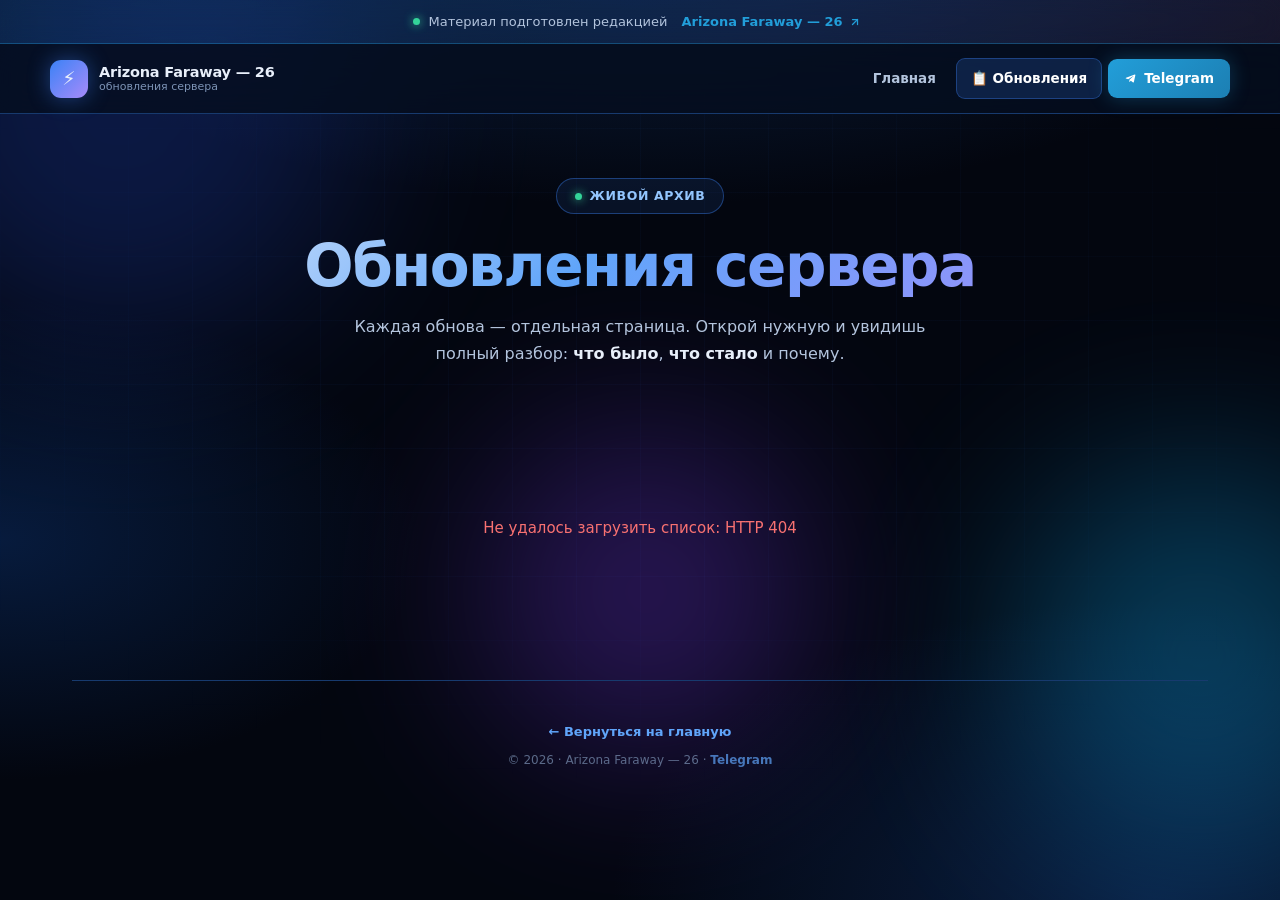
==== site/updates.html @ cd09cb26 "Add files via upload" ====
<!DOCTYPE html>
<html lang="ru">
<head>
<meta charset="UTF-8">
<meta name="viewport" content="width=device-width, initial-scale=1.0">
<title>Обновления · Arizona Faraway — 26</title>
<style>
  :root{
    --bg-0:#03060f;--card:#0b1e3d;--card-2:#0f2a54;--border:#173a6e;--border-2:#1f4a8a;
    --accent:#3b82f6;--accent-2:#60a5fa;--accent-3:#93c5fd;--glow:rgba(59,130,246,.45);
    --text:#e8effa;--text-2:#b3c4dd;--dim:#7d93b5;--green:#34d399;--violet:#a78bfa;--tg:#229ED9;
  }
  *{box-sizing:border-box;margin:0;padding:0}
  html{scroll-behavior:smooth;scroll-padding-top:90px}
  body{
    font-family:'Inter','Segoe UI',system-ui,sans-serif;
    background:var(--bg-0);color:var(--text);
    line-height:1.65;min-height:100vh;overflow-x:hidden;
    -webkit-font-smoothing:antialiased;
  }
  .bg-layer{
    position:fixed;inset:0;z-index:-1;overflow:hidden;
    background:
      radial-gradient(1400px 700px at 50% -20%, #0e2a56 0%, transparent 55%),
      radial-gradient(900px 500px at 90% 100%, #0a1f42 0%, transparent 60%),
      radial-gradient(700px 400px at 0% 60%, #071b3d 0%, transparent 60%),
      var(--bg-0);
  }
  .bg-layer::before{
    content:'';position:absolute;inset:0;
    background-image:
      linear-gradient(rgba(59,130,246,.035) 1px, transparent 1px),
      linear-gradient(90deg, rgba(59,130,246,.035) 1px, transparent 1px);
    background-size:64px 64px;
    mask-image:radial-gradient(ellipse 80% 60% at 50% 40%, #000 40%, transparent 80%);
    -webkit-mask-image:radial-gradient(ellipse 80% 60% at 50% 40%, #000 40%, transparent 80%);
  }
  .orb{position:absolute;border-radius:50%;filter:blur(90px);opacity:.32;animation:float 26s ease-in-out infinite}
  .orb.o1{width:480px;height:480px;background:#1e40af;top:-140px;left:-120px}
  .orb.o2{width:380px;height:380px;background:#0ea5e9;bottom:6%;right:-110px;animation-delay:-9s}
  .orb.o3{width:320px;height:320px;background:#7c3aed;top:48%;left:38%;animation-delay:-16s}
  @keyframes float{0%,100%{transform:translate(0,0) scale(1)}33%{transform:translate(50px,-40px) scale(1.1)}66%{transform:translate(-40px,40px) scale(.92)}}
  .wrap{max-width:1180px;margin:0 auto;padding:0 22px 100px;position:relative;z-index:2}

  .announce{
    background:linear-gradient(90deg,rgba(34,158,217,.12),rgba(59,130,246,.12),rgba(167,139,250,.12));
    border-bottom:1px solid rgba(34,158,217,.35);
    padding:9px 20px;font-size:13px;text-align:center;
    position:relative;z-index:60;
    backdrop-filter:blur(10px);-webkit-backdrop-filter:blur(10px);
  }
  .announce-inner{max-width:1180px;margin:0 auto;display:flex;align-items:center;justify-content:center;gap:8px;flex-wrap:wrap}
  .announce a{color:var(--tg);text-decoration:none;font-weight:700;display:inline-flex;align-items:center;gap:6px;padding:2px 6px;border-radius:6px;transition:.2s}
  .announce a:hover{background:rgba(34,158,217,.15);color:#4cb8ef}
  .announce .label{color:var(--text-2)}
  .announce .dot-live{width:7px;height:7px;background:var(--green);border-radius:50%;box-shadow:0 0 10px var(--green);animation:pulse-dot 1.8s ease-in-out infinite}
  @keyframes pulse-dot{0%,100%{opacity:1;transform:scale(1)}50%{opacity:.5;transform:scale(.85)}}

  .nav{
    position:sticky;top:0;z-index:50;
    backdrop-filter:blur(18px);-webkit-backdrop-filter:blur(18px);
    background:rgba(5,14,31,.82);
    border-bottom:1px solid var(--border);
    margin:0 -22px;padding:14px 22px;
  }
  .nav-inner{max-width:1180px;margin:0 auto;display:flex;align-items:center;gap:22px}
  .brand{display:flex;align-items:center;gap:11px;font-weight:700;font-size:15px;text-decoration:none;color:var(--text)}
  .brand .logo{width:38px;height:38px;background:linear-gradient(135deg,var(--accent),var(--violet));border-radius:11px;display:grid;place-items:center;font-size:19px;box-shadow:0 0 22px var(--glow);transition:.3s}
  .brand:hover .logo{transform:rotate(-8deg) scale(1.06)}
  .brand-text{display:flex;flex-direction:column;line-height:1.15}
  .brand-text .t{font-size:14.5px;font-weight:800;letter-spacing:-.2px}
  .brand-text .s{font-size:11px;color:var(--dim);font-weight:500}
  .nav-links{display:flex;gap:6px;margin-left:auto;align-items:center;flex-wrap:wrap}
  .nav-links a{color:var(--text-2);text-decoration:none;font-size:13.5px;font-weight:600;padding:8px 14px;border-radius:9px;transition:.2s;display:inline-flex;align-items:center;gap:6px}
  .nav-links a:hover{color:#fff;background:rgba(59,130,246,.12)}
  .nav-links a.active{color:#fff;background:rgba(59,130,246,.18);border:1px solid rgba(59,130,246,.35)}
  .nav-cta{background:linear-gradient(135deg,var(--tg),#1c7fb3);color:#fff !important;padding:8px 16px !important;border-radius:9px !important;font-weight:700 !important;display:inline-flex !important;align-items:center;gap:7px !important;box-shadow:0 0 20px rgba(34,158,217,.3);transition:.3s !important}
  .nav-cta:hover{background:linear-gradient(135deg,#4cb8ef,#229ED9) !important;transform:translateY(-1px);box-shadow:0 0 30px rgba(34,158,217,.5)}
  .burger{display:none;background:rgba(11,30,61,.85);border:1px solid var(--border);color:var(--text);width:40px;height:40px;border-radius:10px;cursor:pointer;font-size:18px;transition:.2s}
  .burger:hover{border-color:var(--accent)}

  .hero{padding:64px 0 34px;text-align:center}
  .hero .badge{display:inline-flex;align-items:center;gap:8px;background:rgba(59,130,246,.1);border:1px solid rgba(59,130,246,.4);color:var(--accent-3);font-size:12.5px;font-weight:600;letter-spacing:.6px;text-transform:uppercase;padding:7px 18px;border-radius:999px;margin-bottom:22px;animation:pulse-border 3s ease-in-out infinite}
  @keyframes pulse-border{0%,100%{box-shadow:0 0 24px rgba(59,130,246,.15)}50%{box-shadow:0 0 36px rgba(59,130,246,.35)}}
  .hero .badge .dot{width:7px;height:7px;background:var(--green);border-radius:50%;box-shadow:0 0 10px var(--green);animation:pulse-dot 1.8s ease-in-out infinite}
  h1.hero-title{font-size:clamp(34px,6vw,58px);font-weight:900;letter-spacing:-1.5px;line-height:1.05;background:linear-gradient(135deg,#e8effa 0%,#60a5fa 45%,#a78bfa 100%);-webkit-background-clip:text;-webkit-text-fill-color:transparent;background-clip:text;margin-bottom:16px}
  .hero-desc{color:var(--text-2);font-size:16px;max-width:620px;margin:0 auto 34px;line-height:1.7}
  .hero-desc b{color:var(--text);font-weight:600}

  .updates-list{display:grid;gap:18px;margin-top:20px}

  .update-card{
    position:relative;
    background:linear-gradient(160deg,var(--card) 0%,rgba(8,22,50,.7) 100%);
    border:1px solid var(--border);
    border-radius:20px;
    padding:28px 30px;
    text-decoration:none;color:inherit;
    overflow:hidden;
    transition:.4s cubic-bezier(.4,0,.2,1);
    display:grid;
    grid-template-columns:auto 1fr auto;
    align-items:center;
    gap:24px;
  }
  .update-card::before{
    content:'';position:absolute;inset:0;
    background:radial-gradient(circle at var(--mx,50%) var(--my,50%), rgba(59,130,246,.16), transparent 55%);
    opacity:0;transition:.4s;pointer-events:none;
  }
  .update-card:hover{
    transform:translateY(-4px);
    border-color:var(--border-2);
    box-shadow:0 20px 60px rgba(0,0,0,.55), 0 0 0 1px rgba(59,130,246,.2);
  }
  .update-card:hover::before{opacity:1}

  .uc-date{
    width:80px;height:80px;
    flex-shrink:0;
    background:linear-gradient(135deg,rgba(59,130,246,.18),rgba(167,139,250,.1));
    border:1px solid var(--border-2);
    border-radius:18px;
    display:flex;flex-direction:column;
    align-items:center;justify-content:center;
    text-align:center;line-height:1;
    position:relative;z-index:1;
    transition:.3s;
  }
  .update-card:hover .uc-date{
    background:linear-gradient(135deg,rgba(59,130,246,.3),rgba(167,139,250,.2));
    border-color:var(--accent);
    box-shadow:0 0 24px rgba(59,130,246,.3);
  }
  .uc-date .d{font-size:26px;font-weight:800;color:var(--text)}
  .uc-date .m{font-size:11px;font-weight:700;text-transform:uppercase;letter-spacing:1px;color:var(--accent-2);margin-top:3px}
  .uc-date .y{font-size:10px;color:var(--dim);margin-top:2px}

  .uc-body{position:relative;z-index:1;min-width:0}
  .uc-body h3{font-size:19px;font-weight:800;letter-spacing:-.3px;margin-bottom:6px}
  .uc-body p{color:var(--text-2);font-size:13.5px;line-height:1.55;margin-bottom:12px}
  .uc-stats{display:flex;flex-wrap:wrap;gap:8px}
  .uc-stat{
    font-size:11.5px;color:var(--text-2);
    background:rgba(3,6,15,.5);
    border:1px solid rgba(23,58,110,.6);
    padding:3px 10px;border-radius:999px;
    font-weight:600;
    display:inline-flex;align-items:center;gap:5px;
  }
  .uc-stat b{color:var(--accent-2);font-weight:700}
  .uc-stat.add b{color:var(--green)}
  .uc-stat.del b{color:#f87171}

  .uc-arrow{
    flex-shrink:0;position:relative;z-index:1;
    width:48px;height:48px;
    background:rgba(59,130,246,.1);
    border:1px solid rgba(59,130,246,.3);
    border-radius:14px;
    display:grid;place-items:center;
    font-size:20px;color:var(--accent-2);
    transition:.3s;
  }
  .update-card:hover .uc-arrow{
    background:linear-gradient(135deg,var(--accent),var(--violet));
    color:#fff;
    border-color:transparent;
    transform:translate(4px,-4px) rotate(-4deg);
    box-shadow:0 0 24px var(--glow);
  }

  .loading,.error{
    text-align:center;padding:60px 20px;
    color:var(--dim);font-size:15px;
  }
  .error{color:#f87171}

  footer{margin-top:80px;padding-top:40px;border-top:1px solid var(--border);text-align:center;color:var(--dim);font-size:13px}
  footer a{color:var(--accent-2);text-decoration:none;font-weight:600}
  footer a:hover{text-decoration:underline}

  #toTop{
    position:fixed;bottom:26px;right:26px;width:48px;height:48px;border-radius:14px;
    background:linear-gradient(135deg,var(--accent),var(--violet));
    color:#fff;border:none;font-size:19px;cursor:pointer;
    opacity:0;pointer-events:none;transition:.3s cubic-bezier(.4,0,.2,1);
    box-shadow:0 8px 30px var(--glow);z-index:40;
  }
  #toTop.show{opacity:1;pointer-events:auto}
  #toTop:hover{transform:translateY(-4px) scale(1.05);box-shadow:0 12px 40px var(--glow)}

  @media (max-width:720px){
    .nav-links{display:none;position:absolute;top:calc(100% + 8px);right:22px;left:22px;flex-direction:column;background:rgba(5,14,31,.98);border:1px solid var(--border-2);border-radius:14px;padding:10px;box-shadow:0 20px 60px rgba(0,0,0,.6);backdrop-filter:blur(20px);-webkit-backdrop-filter:blur(20px)}
    .nav-links.open{display:flex}
    .nav-links a{width:100%;justify-content:flex-start}
    .burger{display:grid;place-items:center;margin-left:auto}
    .hero{padding:44px 0 20px}
    .update-card{grid-template-columns:1fr;gap:18px;padding:22px 22px}
    .uc-date{width:70px;height:70px;margin:0 auto}
    .uc-body{text-align:center}
    .uc-stats{justify-content:center}
    .uc-arrow{margin:0 auto}
    .nav{padding:12px 22px}
  }
</style>
</head>
<body>

<div class="bg-layer">
  <div class="orb o1"></div>
  <div class="orb o2"></div>
  <div class="orb o3"></div>
</div>

<div class="announce">
  <div class="announce-inner">
    <span class="dot-live"></span>
    <span class="label">Материал подготовлен редакцией</span>
    <a href="https://t.me/arizona_faraway26" target="_blank" rel="noopener">
      Arizona Faraway — 26
      <svg width="12" height="12" viewBox="0 0 24 24" fill="none" stroke="currentColor" stroke-width="2.5" stroke-linecap="round" stroke-linejoin="round"><path d="M7 17L17 7"/><path d="M7 7h10v10"/></svg>
    </a>
  </div>
</div>

<nav class="nav">
  <div class="nav-inner">
    <a class="brand" href="index.html">
      <span class="logo">⚡</span>
      <span class="brand-text">
        <span class="t">Arizona Faraway — 26</span>
        <span class="s">обновления сервера</span>
      </span>
    </a>
    <button class="burger" id="burger" aria-label="Меню">☰</button>
    <div class="nav-links" id="navLinks">
      <a href="index.html">Главная</a>
      <a href="updates.html" class="active">📋 Обновления</a>
      <a class="nav-cta" href="https://t.me/arizona_faraway26" target="_blank" rel="noopener">
        <svg width="13" height="13" viewBox="0 0 24 24" fill="currentColor"><path d="M9.78 18.65l.28-4.23 7.68-6.92c.34-.31-.07-.46-.52-.19L7.74 13.3 3.64 12c-.88-.25-.89-.86.2-1.3l15.97-6.16c.73-.33 1.43.18 1.15 1.3l-2.72 12.81c-.19.91-.74 1.13-1.5.71L12.6 16.3l-1.99 1.93c-.23.23-.42.42-.83.42z"/></svg>
        Telegram
      </a>
    </div>
  </div>
</nav>

<div class="wrap">

  <header class="hero">
    <div class="badge"><span class="dot"></span>Живой архив</div>
    <h1 class="hero-title">Обновления сервера</h1>
    <p class="hero-desc">Каждая обнова — отдельная страница. Открой нужную и увидишь полный разбор: <b>что было</b>, <b>что стало</b> и почему.</p>
  </header>

  <div id="list" class="updates-list">
    <div class="loading">Загружаем список обновлений…</div>
  </div>

  <footer>
    <p><a href="index.html">← Вернуться на главную</a></p>
    <p style="margin-top:8px;font-size:12px;opacity:.7">© 2026 · Arizona Faraway — 26 · <a href="https://t.me/arizona_faraway26" target="_blank" rel="noopener">Telegram</a></p>
  </footer>

</div>

<button id="toTop" title="Наверх">↑</button>

<script>
  const MONTHS = ["янв","фев","мар","апр","мая","июн","июл","авг","сен","окт","ноя","дек"];

  function plural(n, one, few, many){
    const m10 = n % 10, m100 = n % 100;
    if(m10 === 1 && m100 !== 11) return one;
    if(m10 >= 2 && m10 <= 4 && (m100 < 10 || m100 >= 20)) return few;
    return many;
  }

  function parseDate(s){
    const [y,m,d] = s.split("-");
    return { y, m: Number(m)-1, d: Number(d) };
  }

  function renderList(updates){
    const list = document.getElementById("list");
    if(!updates.length){
      list.innerHTML = '<div class="loading">Обновлений пока нет</div>';
      return;
    }
    const sorted = [...updates].sort((a,b) => b.date.localeCompare(a.date));
    list.innerHTML = sorted.map(u => {
      const d = parseDate(u.date);
      const s = u.stats || {};
      return `
        <a class="update-card" href="update.html?id=${encodeURIComponent(u.id)}">
          <div class="uc-date">
            <div class="d">${d.d}</div>
            <div class="m">${MONTHS[d.m]}</div>
            <div class="y">${d.y}</div>
          </div>
          <div class="uc-body">
            <h3>${escapeHTML(u.title)}</h3>
            <p>${escapeHTML(u.summary || "")}</p>
            <div class="uc-stats">
              ${s.files ? `<span class="uc-stat"><b>${s.files}</b> файлов</span>` : ""}
              ${s.additions ? `<span class="uc-stat add"><b>+${s.additions}</b> добавлено</span>` : ""}
              ${s.deletions ? `<span class="uc-stat del"><b>−${s.deletions}</b> удалено</span>` : ""}
              ${s.commits ? `<span class="uc-stat"><b>${s.commits}</b> ${plural(s.commits,"коммит","коммита","коммитов")}</span>` : ""}
            </div>
          </div>
          <div class="uc-arrow">→</div>
        </a>
      `;
    }).join("");

    document.querySelectorAll(".update-card").forEach(card => {
      card.addEventListener("mousemove", e => {
        const r = card.getBoundingClientRect();
        card.style.setProperty("--mx", ((e.clientX - r.left) / r.width * 100) + "%");
        card.style.setProperty("--my", ((e.clientY - r.top) / r.height * 100) + "%");
      });
    });
  }

  function escapeHTML(s){
    return String(s).replace(/[&<>"']/g, m => ({"&":"&amp;","<":"&lt;",">":"&gt;",'"':"&quot;","'":"&#39;"}[m]));
  }

  async function load(){
    try {
      const r = await fetch("data/index.json?t=" + Date.now());
      if(!r.ok) throw new Error("HTTP " + r.status);
      const data = await r.json();
      renderList(data.updates || []);
    } catch(err){
      document.getElementById("list").innerHTML =
        '<div class="error">Не удалось загрузить список: ' + escapeHTML(err.message) + '</div>';
    }
  }

  document.getElementById("burger").addEventListener("click", e => {
    e.stopPropagation();
    document.getElementById("navLinks").classList.toggle("open");
  });
  document.addEventListener("click", e => {
    const nl = document.getElementById("navLinks");
    if(!nl.contains(e.target) && e.target.id !== "burger") nl.classList.remove("open");
  });

  const toTop = document.getElementById("toTop");
  window.addEventListener("scroll", () => toTop.classList.toggle("show", window.scrollY > 500));
  toTop.addEventListener("click", () => window.scrollTo({top:0, behavior:"smooth"}));

  load();
</script>
</body>
</html>
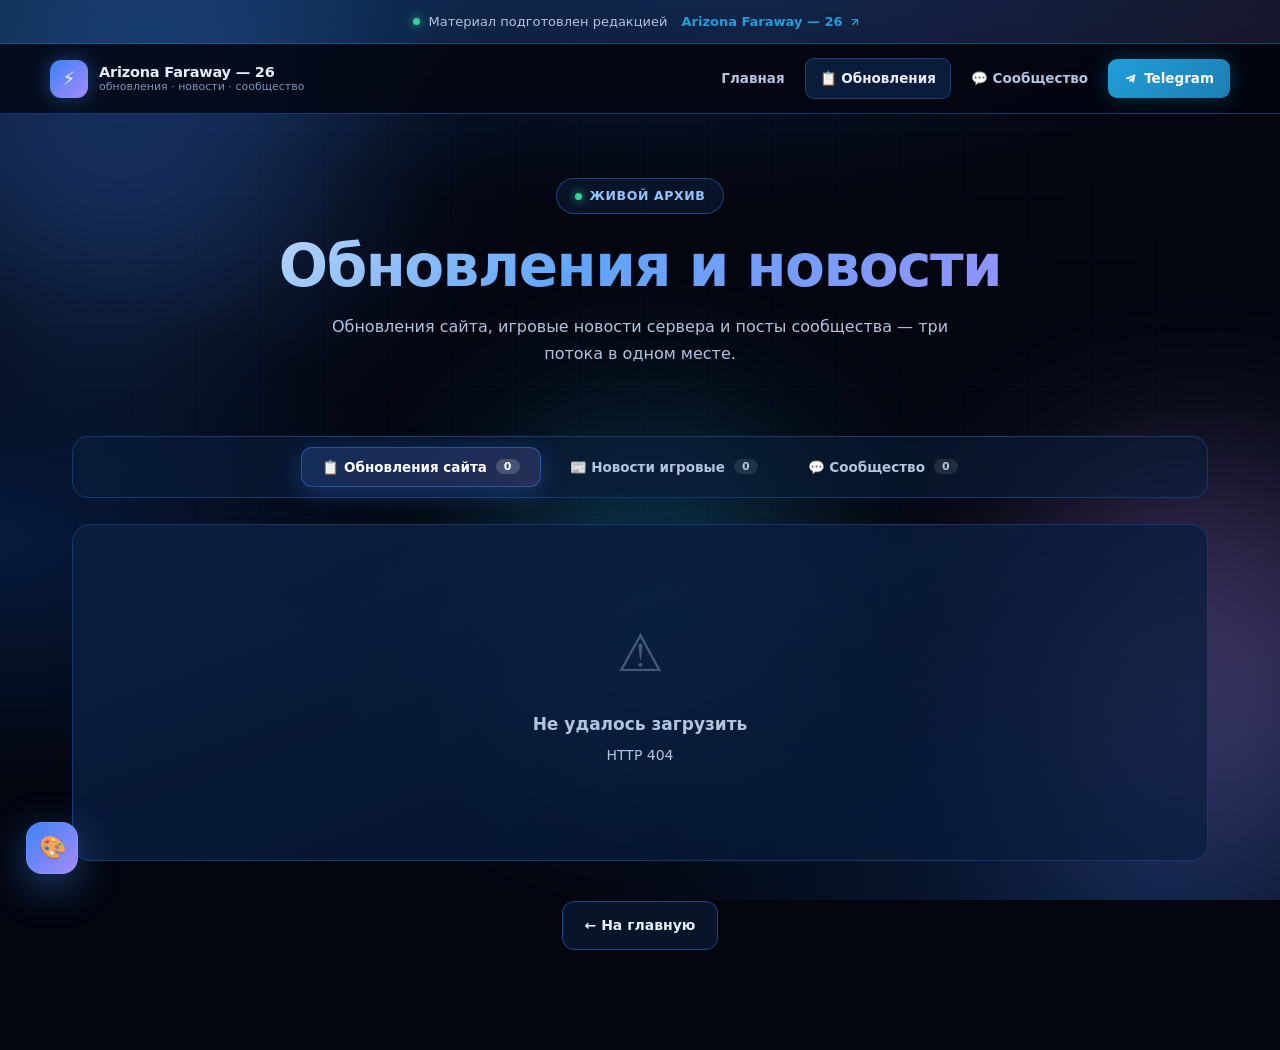
==== commit 15acd645: "Add files via upload" ====
--- a/site/updates.html
+++ b/site/updates.html
@@ -4,54 +4,50 @@
 <meta charset="UTF-8">
 <meta name="viewport" content="width=device-width, initial-scale=1.0">
 <title>Обновления · Arizona Faraway — 26</title>
+<meta name="description" content="Обновления сайта, новости игрового сервера и посты сообщества Arizona Faraway — 26.">
+<link rel="stylesheet" href="theme.css">
 <style>
-  :root{
-    --bg-0:#03060f;--card:#0b1e3d;--card-2:#0f2a54;--border:#173a6e;--border-2:#1f4a8a;
-    --accent:#3b82f6;--accent-2:#60a5fa;--accent-3:#93c5fd;--glow:rgba(59,130,246,.45);
-    --text:#e8effa;--text-2:#b3c4dd;--dim:#7d93b5;--green:#34d399;--violet:#a78bfa;--tg:#229ED9;
-  }
   *{box-sizing:border-box;margin:0;padding:0}
-  html{scroll-behavior:smooth;scroll-padding-top:90px}
+  html{scroll-behavior:smooth;scroll-padding-top:110px}
+
   body{
-    font-family:'Inter','Segoe UI',system-ui,sans-serif;
+    font-family:'Inter','Segoe UI',system-ui,-apple-system,sans-serif;
     background:var(--bg-0);color:var(--text);
     line-height:1.65;min-height:100vh;overflow-x:hidden;
     -webkit-font-smoothing:antialiased;
-  }
-  .bg-layer{
-    position:fixed;inset:0;z-index:-1;overflow:hidden;
-    background:
-      radial-gradient(1400px 700px at 50% -20%, #0e2a56 0%, transparent 55%),
-      radial-gradient(900px 500px at 90% 100%, #0a1f42 0%, transparent 60%),
-      radial-gradient(700px 400px at 0% 60%, #071b3d 0%, transparent 60%),
-      var(--bg-0);
-  }
+    transition:background .4s,color .4s;
+  }
+
+  .bg-layer{position:fixed;inset:0;z-index:-1;overflow:hidden;background:var(--bg-image),var(--bg-0)}
   .bg-layer::before{
     content:'';position:absolute;inset:0;
     background-image:
-      linear-gradient(rgba(59,130,246,.035) 1px, transparent 1px),
-      linear-gradient(90deg, rgba(59,130,246,.035) 1px, transparent 1px);
+      linear-gradient(var(--grid-line) 1px,transparent 1px),
+      linear-gradient(90deg,var(--grid-line) 1px,transparent 1px);
     background-size:64px 64px;
-    mask-image:radial-gradient(ellipse 80% 60% at 50% 40%, #000 40%, transparent 80%);
-    -webkit-mask-image:radial-gradient(ellipse 80% 60% at 50% 40%, #000 40%, transparent 80%);
+    mask-image:radial-gradient(ellipse 80% 60% at 50% 40%,#000 40%,transparent 80%);
+    -webkit-mask-image:radial-gradient(ellipse 80% 60% at 50% 40%,#000 40%,transparent 80%);
   }
   .orb{position:absolute;border-radius:50%;filter:blur(90px);opacity:.32;animation:float 26s ease-in-out infinite}
-  .orb.o1{width:480px;height:480px;background:#1e40af;top:-140px;left:-120px}
-  .orb.o2{width:380px;height:380px;background:#0ea5e9;bottom:6%;right:-110px;animation-delay:-9s}
-  .orb.o3{width:320px;height:320px;background:#7c3aed;top:48%;left:38%;animation-delay:-16s}
+  .orb.o1{width:480px;height:480px;background:var(--accent);top:-140px;left:-120px}
+  .orb.o2{width:380px;height:380px;background:var(--violet);bottom:6%;right:-110px;animation-delay:-9s}
+  .orb.o3{width:320px;height:320px;background:var(--tg);top:48%;left:38%;animation-delay:-16s}
   @keyframes float{0%,100%{transform:translate(0,0) scale(1)}33%{transform:translate(50px,-40px) scale(1.1)}66%{transform:translate(-40px,40px) scale(.92)}}
+
   .wrap{max-width:1180px;margin:0 auto;padding:0 22px 100px;position:relative;z-index:2}
 
   .announce{
-    background:linear-gradient(90deg,rgba(34,158,217,.12),rgba(59,130,246,.12),rgba(167,139,250,.12));
-    border-bottom:1px solid rgba(34,158,217,.35);
-    padding:9px 20px;font-size:13px;text-align:center;
-    position:relative;z-index:60;
+    background:linear-gradient(90deg,
+      color-mix(in srgb,var(--tg) 12%,transparent),
+      color-mix(in srgb,var(--accent) 12%,transparent),
+      color-mix(in srgb,var(--violet) 12%,transparent));
+    border-bottom:1px solid color-mix(in srgb,var(--tg) 35%,transparent);
+    padding:9px 20px;font-size:13px;text-align:center;position:relative;z-index:60;
     backdrop-filter:blur(10px);-webkit-backdrop-filter:blur(10px);
   }
   .announce-inner{max-width:1180px;margin:0 auto;display:flex;align-items:center;justify-content:center;gap:8px;flex-wrap:wrap}
   .announce a{color:var(--tg);text-decoration:none;font-weight:700;display:inline-flex;align-items:center;gap:6px;padding:2px 6px;border-radius:6px;transition:.2s}
-  .announce a:hover{background:rgba(34,158,217,.15);color:#4cb8ef}
+  .announce a:hover{background:color-mix(in srgb,var(--tg) 15%,transparent);filter:brightness(1.15)}
   .announce .label{color:var(--text-2)}
   .announce .dot-live{width:7px;height:7px;background:var(--green);border-radius:50%;box-shadow:0 0 10px var(--green);animation:pulse-dot 1.8s ease-in-out infinite}
   @keyframes pulse-dot{0%,100%{opacity:1;transform:scale(1)}50%{opacity:.5;transform:scale(.85)}}
@@ -59,7 +55,7 @@
   .nav{
     position:sticky;top:0;z-index:50;
     backdrop-filter:blur(18px);-webkit-backdrop-filter:blur(18px);
-    background:rgba(5,14,31,.82);
+    background:color-mix(in srgb,var(--bg-0) 82%,transparent);
     border-bottom:1px solid var(--border);
     margin:0 -22px;padding:14px 22px;
   }
@@ -72,136 +68,119 @@
   .brand-text .s{font-size:11px;color:var(--dim);font-weight:500}
   .nav-links{display:flex;gap:6px;margin-left:auto;align-items:center;flex-wrap:wrap}
   .nav-links a{color:var(--text-2);text-decoration:none;font-size:13.5px;font-weight:600;padding:8px 14px;border-radius:9px;transition:.2s;display:inline-flex;align-items:center;gap:6px}
-  .nav-links a:hover{color:#fff;background:rgba(59,130,246,.12)}
-  .nav-links a.active{color:#fff;background:rgba(59,130,246,.18);border:1px solid rgba(59,130,246,.35)}
-  .nav-cta{background:linear-gradient(135deg,var(--tg),#1c7fb3);color:#fff !important;padding:8px 16px !important;border-radius:9px !important;font-weight:700 !important;display:inline-flex !important;align-items:center;gap:7px !important;box-shadow:0 0 20px rgba(34,158,217,.3);transition:.3s !important}
-  .nav-cta:hover{background:linear-gradient(135deg,#4cb8ef,#229ED9) !important;transform:translateY(-1px);box-shadow:0 0 30px rgba(34,158,217,.5)}
-  .burger{display:none;background:rgba(11,30,61,.85);border:1px solid var(--border);color:var(--text);width:40px;height:40px;border-radius:10px;cursor:pointer;font-size:18px;transition:.2s}
+  .nav-links a:hover{color:var(--text);background:color-mix(in srgb,var(--accent) 12%,transparent)}
+  .nav-links a.active{color:var(--text);background:color-mix(in srgb,var(--accent) 18%,transparent);border:1px solid color-mix(in srgb,var(--accent) 35%,transparent)}
+  .nav-cta{background:linear-gradient(135deg,var(--tg),#1c7fb3);color:#fff !important;padding:8px 16px !important;border-radius:9px !important;font-weight:700 !important;display:inline-flex !important;align-items:center;gap:7px !important;box-shadow:0 0 20px color-mix(in srgb,var(--tg) 30%,transparent);transition:.3s !important}
+  .nav-cta:hover{background:linear-gradient(135deg,#4cb8ef,var(--tg)) !important;transform:translateY(-1px);box-shadow:0 0 30px color-mix(in srgb,var(--tg) 50%,transparent)}
+  .burger{display:none;background:color-mix(in srgb,var(--card) 85%,transparent);border:1px solid var(--border);color:var(--text);width:40px;height:40px;border-radius:10px;cursor:pointer;font-size:18px;transition:.2s}
   .burger:hover{border-color:var(--accent)}
 
-  .hero{padding:64px 0 34px;text-align:center}
-  .hero .badge{display:inline-flex;align-items:center;gap:8px;background:rgba(59,130,246,.1);border:1px solid rgba(59,130,246,.4);color:var(--accent-3);font-size:12.5px;font-weight:600;letter-spacing:.6px;text-transform:uppercase;padding:7px 18px;border-radius:999px;margin-bottom:22px;animation:pulse-border 3s ease-in-out infinite}
-  @keyframes pulse-border{0%,100%{box-shadow:0 0 24px rgba(59,130,246,.15)}50%{box-shadow:0 0 36px rgba(59,130,246,.35)}}
+  .hero{padding:64px 0 24px;text-align:center}
+  .hero .badge{display:inline-flex;align-items:center;gap:8px;background:color-mix(in srgb,var(--accent) 10%,transparent);border:1px solid color-mix(in srgb,var(--accent) 40%,transparent);color:var(--accent-3);font-size:12.5px;font-weight:600;letter-spacing:.6px;text-transform:uppercase;padding:7px 18px;border-radius:999px;margin-bottom:22px;animation:pulse-border 3s ease-in-out infinite}
+  @keyframes pulse-border{0%,100%{box-shadow:0 0 24px color-mix(in srgb,var(--accent) 15%,transparent)}50%{box-shadow:0 0 36px color-mix(in srgb,var(--accent) 35%,transparent)}}
   .hero .badge .dot{width:7px;height:7px;background:var(--green);border-radius:50%;box-shadow:0 0 10px var(--green);animation:pulse-dot 1.8s ease-in-out infinite}
-  h1.hero-title{font-size:clamp(34px,6vw,58px);font-weight:900;letter-spacing:-1.5px;line-height:1.05;background:linear-gradient(135deg,#e8effa 0%,#60a5fa 45%,#a78bfa 100%);-webkit-background-clip:text;-webkit-text-fill-color:transparent;background-clip:text;margin-bottom:16px}
-  .hero-desc{color:var(--text-2);font-size:16px;max-width:620px;margin:0 auto 34px;line-height:1.7}
+  h1.hero-title{font-size:clamp(34px,6vw,58px);font-weight:900;letter-spacing:-1.5px;line-height:1.05;background:linear-gradient(135deg,var(--text) 0%,var(--accent-2) 45%,var(--violet) 100%);-webkit-background-clip:text;-webkit-text-fill-color:transparent;background-clip:text;margin-bottom:16px}
+  .hero-desc{color:var(--text-2);font-size:16px;max-width:640px;margin:0 auto 8px;line-height:1.7}
   .hero-desc b{color:var(--text);font-weight:600}
 
-  .updates-list{display:grid;gap:18px;margin-top:20px}
-
-  .update-card{
-    position:relative;
-    background:linear-gradient(160deg,var(--card) 0%,rgba(8,22,50,.7) 100%);
-    border:1px solid var(--border);
-    border-radius:20px;
-    padding:28px 30px;
-    text-decoration:none;color:inherit;
-    overflow:hidden;
-    transition:.4s cubic-bezier(.4,0,.2,1);
-    display:grid;
-    grid-template-columns:auto 1fr auto;
-    align-items:center;
-    gap:24px;
-  }
-  .update-card::before{
-    content:'';position:absolute;inset:0;
-    background:radial-gradient(circle at var(--mx,50%) var(--my,50%), rgba(59,130,246,.16), transparent 55%);
-    opacity:0;transition:.4s;pointer-events:none;
-  }
-  .update-card:hover{
-    transform:translateY(-4px);
-    border-color:var(--border-2);
-    box-shadow:0 20px 60px rgba(0,0,0,.55), 0 0 0 1px rgba(59,130,246,.2);
-  }
+  .tabs{display:flex;gap:8px;flex-wrap:wrap;justify-content:center;margin:36px 0 26px;padding:10px;background:color-mix(in srgb,var(--card) 60%,transparent);border:1px solid var(--border);border-radius:16px;backdrop-filter:blur(10px);-webkit-backdrop-filter:blur(10px)}
+  .tab{display:inline-flex;align-items:center;gap:9px;padding:11px 20px;border-radius:11px;background:transparent;border:1px solid transparent;color:var(--text-2);cursor:pointer;font-family:inherit;font-size:13.5px;font-weight:700;transition:.25s;white-space:nowrap}
+  .tab:hover{color:var(--text);background:color-mix(in srgb,var(--accent) 8%,transparent)}
+  .tab.active{background:linear-gradient(135deg,color-mix(in srgb,var(--accent) 22%,transparent),color-mix(in srgb,var(--violet) 18%,transparent));border-color:color-mix(in srgb,var(--accent) 45%,transparent);color:#fff;box-shadow:0 6px 24px color-mix(in srgb,var(--accent) 30%,transparent)}
+  .tab .tab-count{background:rgba(255,255,255,.1);padding:1px 8px;border-radius:999px;font-size:11px;font-weight:700;color:var(--text-2)}
+  .tab.active .tab-count{background:rgba(255,255,255,.18);color:#fff}
+
+  .panel{display:none;animation:fadeUp .4s ease both}
+  .panel.active{display:block}
+  @keyframes fadeUp{from{opacity:0;transform:translateY(10px)}to{opacity:1;transform:translateY(0)}}
+
+  .updates-list{display:grid;gap:18px}
+  .update-card{position:relative;background:linear-gradient(160deg,var(--card) 0%,color-mix(in srgb,var(--bg-2) 70%,transparent) 100%);border:1px solid var(--border);border-radius:20px;padding:26px 28px;text-decoration:none;color:inherit;overflow:hidden;transition:.4s cubic-bezier(.4,0,.2,1);display:grid;grid-template-columns:auto 1fr auto;align-items:center;gap:22px}
+  .update-card::before{content:'';position:absolute;inset:0;background:radial-gradient(circle at var(--mx,50%) var(--my,50%),color-mix(in srgb,var(--accent) 16%,transparent),transparent 55%);opacity:0;transition:.4s;pointer-events:none}
+  .update-card:hover{transform:translateY(-4px);border-color:var(--border-2);box-shadow:0 20px 60px rgba(0,0,0,.55),0 0 0 1px color-mix(in srgb,var(--accent) 20%,transparent)}
   .update-card:hover::before{opacity:1}
-
-  .uc-date{
-    width:80px;height:80px;
-    flex-shrink:0;
-    background:linear-gradient(135deg,rgba(59,130,246,.18),rgba(167,139,250,.1));
-    border:1px solid var(--border-2);
-    border-radius:18px;
-    display:flex;flex-direction:column;
-    align-items:center;justify-content:center;
-    text-align:center;line-height:1;
-    position:relative;z-index:1;
-    transition:.3s;
-  }
-  .update-card:hover .uc-date{
-    background:linear-gradient(135deg,rgba(59,130,246,.3),rgba(167,139,250,.2));
-    border-color:var(--accent);
-    box-shadow:0 0 24px rgba(59,130,246,.3);
-  }
+  .uc-date{width:78px;height:78px;background:linear-gradient(135deg,color-mix(in srgb,var(--accent) 18%,transparent),color-mix(in srgb,var(--violet) 10%,transparent));border:1px solid var(--border-2);border-radius:18px;display:flex;flex-direction:column;align-items:center;justify-content:center;text-align:center;line-height:1;position:relative;z-index:1;transition:.3s}
+  .update-card:hover .uc-date{background:linear-gradient(135deg,color-mix(in srgb,var(--accent) 30%,transparent),color-mix(in srgb,var(--violet) 20%,transparent));border-color:var(--accent);box-shadow:0 0 24px color-mix(in srgb,var(--accent) 30%,transparent)}
   .uc-date .d{font-size:26px;font-weight:800;color:var(--text)}
   .uc-date .m{font-size:11px;font-weight:700;text-transform:uppercase;letter-spacing:1px;color:var(--accent-2);margin-top:3px}
   .uc-date .y{font-size:10px;color:var(--dim);margin-top:2px}
-
   .uc-body{position:relative;z-index:1;min-width:0}
-  .uc-body h3{font-size:19px;font-weight:800;letter-spacing:-.3px;margin-bottom:6px}
-  .uc-body p{color:var(--text-2);font-size:13.5px;line-height:1.55;margin-bottom:12px}
-  .uc-stats{display:flex;flex-wrap:wrap;gap:8px}
-  .uc-stat{
-    font-size:11.5px;color:var(--text-2);
-    background:rgba(3,6,15,.5);
-    border:1px solid rgba(23,58,110,.6);
-    padding:3px 10px;border-radius:999px;
-    font-weight:600;
-    display:inline-flex;align-items:center;gap:5px;
-  }
+  .uc-body h3{font-size:18px;font-weight:800;letter-spacing:-.3px;margin-bottom:6px}
+  .uc-body p{color:var(--text-2);font-size:13.5px;line-height:1.55;margin-bottom:10px}
+  .uc-stats{display:flex;flex-wrap:wrap;gap:7px}
+  .uc-stat{font-size:11.5px;color:var(--text-2);background:color-mix(in srgb,var(--bg-0) 55%,transparent);border:1px solid var(--border);padding:3px 10px;border-radius:999px;font-weight:600;display:inline-flex;align-items:center;gap:5px}
   .uc-stat b{color:var(--accent-2);font-weight:700}
   .uc-stat.add b{color:var(--green)}
-  .uc-stat.del b{color:#f87171}
-
-  .uc-arrow{
-    flex-shrink:0;position:relative;z-index:1;
-    width:48px;height:48px;
-    background:rgba(59,130,246,.1);
-    border:1px solid rgba(59,130,246,.3);
-    border-radius:14px;
-    display:grid;place-items:center;
-    font-size:20px;color:var(--accent-2);
-    transition:.3s;
-  }
-  .update-card:hover .uc-arrow{
-    background:linear-gradient(135deg,var(--accent),var(--violet));
-    color:#fff;
-    border-color:transparent;
-    transform:translate(4px,-4px) rotate(-4deg);
-    box-shadow:0 0 24px var(--glow);
-  }
-
-  .loading,.error{
-    text-align:center;padding:60px 20px;
-    color:var(--dim);font-size:15px;
-  }
-  .error{color:#f87171}
-
-  footer{margin-top:80px;padding-top:40px;border-top:1px solid var(--border);text-align:center;color:var(--dim);font-size:13px}
-  footer a{color:var(--accent-2);text-decoration:none;font-weight:600}
-  footer a:hover{text-decoration:underline}
-
-  #toTop{
-    position:fixed;bottom:26px;right:26px;width:48px;height:48px;border-radius:14px;
-    background:linear-gradient(135deg,var(--accent),var(--violet));
-    color:#fff;border:none;font-size:19px;cursor:pointer;
-    opacity:0;pointer-events:none;transition:.3s cubic-bezier(.4,0,.2,1);
-    box-shadow:0 8px 30px var(--glow);z-index:40;
-  }
+  .uc-stat.del b{color:var(--red)}
+  .uc-stat.tag-site{background:color-mix(in srgb,var(--accent) 10%,transparent);border-color:color-mix(in srgb,var(--accent) 35%,transparent);color:var(--accent-2)}
+  .uc-stat.tag-game{background:color-mix(in srgb,var(--green) 10%,transparent);border-color:color-mix(in srgb,var(--green) 35%,transparent);color:var(--green)}
+  .uc-arrow{width:46px;height:46px;background:color-mix(in srgb,var(--accent) 10%,transparent);border:1px solid color-mix(in srgb,var(--accent) 30%,transparent);border-radius:14px;display:grid;place-items:center;font-size:20px;color:var(--accent-2);transition:.3s;flex-shrink:0}
+  .update-card:hover .uc-arrow{background:linear-gradient(135deg,var(--accent),var(--violet));color:#fff;border-color:transparent;transform:translate(4px,-4px) rotate(-4deg);box-shadow:0 0 24px var(--glow)}
+
+  .news-list{display:grid;gap:16px}
+  .news-card{background:linear-gradient(160deg,var(--card),color-mix(in srgb,var(--bg-2) 65%,transparent));border:1px solid var(--border);border-left:4px solid var(--tg);border-radius:16px;padding:22px 26px;transition:.3s;position:relative}
+  .news-card:hover{transform:translateY(-3px);border-color:var(--border-2);box-shadow:0 14px 40px rgba(0,0,0,.4)}
+  .news-card .n-head{display:flex;align-items:center;gap:12px;margin-bottom:10px;flex-wrap:wrap}
+  .news-card .n-date{display:inline-flex;align-items:center;gap:6px;font-size:11.5px;font-weight:700;color:var(--tg);background:color-mix(in srgb,var(--tg) 12%,transparent);border:1px solid color-mix(in srgb,var(--tg) 35%,transparent);padding:3px 10px;border-radius:999px}
+  .news-card .n-tag{font-size:10.5px;font-weight:700;text-transform:uppercase;letter-spacing:.7px;background:color-mix(in srgb,var(--violet) 12%,transparent);border:1px solid color-mix(in srgb,var(--violet) 35%,transparent);color:var(--violet);padding:3px 10px;border-radius:999px}
+  .news-card h3{font-size:17px;font-weight:800;letter-spacing:-.3px;margin-bottom:8px}
+  .news-card p{font-size:14px;color:var(--text-2);line-height:1.65}
+  .news-card .n-foot{margin-top:12px;padding-top:12px;border-top:1px dashed var(--border);display:flex;align-items:center;gap:10px;flex-wrap:wrap;font-size:12.5px;color:var(--dim)}
+  .news-card .n-foot a{color:var(--tg);text-decoration:none;font-weight:700;display:inline-flex;align-items:center;gap:5px;transition:.2s}
+  .news-card .n-foot a:hover{color:#4cb8ef}
+
+  .composer{background:linear-gradient(160deg,var(--card),color-mix(in srgb,var(--bg-2) 65%,transparent));border:1px solid var(--border);border-radius:18px;padding:20px;margin-bottom:22px}
+  .composer textarea{width:100%;min-height:90px;background:color-mix(in srgb,var(--bg-0) 60%,transparent);border:1px solid var(--border);color:var(--text);border-radius:12px;padding:12px 14px;font-family:inherit;font-size:14px;resize:vertical;outline:none;transition:.2s}
+  .composer textarea:focus{border-color:var(--accent);box-shadow:0 0 0 3px color-mix(in srgb,var(--accent) 15%,transparent)}
+  .composer .bar{display:flex;gap:10px;align-items:center;margin-top:10px;flex-wrap:wrap}
+  .composer .bar .char{font-size:11.5px;color:var(--dim);margin-right:auto}
+
+  .post{background:linear-gradient(160deg,var(--card),color-mix(in srgb,var(--bg-2) 60%,transparent));border:1px solid var(--border);border-radius:16px;padding:18px 20px;transition:.25s;margin-bottom:12px}
+  .post:hover{border-color:var(--border-2);transform:translateY(-2px);box-shadow:0 12px 36px rgba(0,0,0,.4)}
+  .post .ph{display:flex;align-items:center;gap:11px;margin-bottom:10px}
+  .post .ph .av{width:40px;height:40px;border-radius:50%;background:linear-gradient(135deg,var(--tg),#1c7fb3);color:#fff;display:grid;place-items:center;font-weight:800;overflow:hidden;flex-shrink:0}
+  .post .ph .av img{width:100%;height:100%;object-fit:cover}
+  .post .ph .who{flex:1;min-width:0}
+  .post .ph .who b{font-size:14px;display:block;overflow:hidden;text-overflow:ellipsis;white-space:nowrap}
+  .post .ph .who span{font-size:11.5px;color:var(--dim)}
+  .post .txt{font-size:14.5px;color:var(--text);white-space:pre-wrap;word-wrap:break-word}
+  .post .ft{margin-top:12px;padding-top:10px;border-top:1px dashed var(--border);display:flex;gap:14px;font-size:12px;color:var(--dim)}
+
+  .btn{display:inline-flex;align-items:center;gap:9px;padding:12px 22px;border-radius:12px;font-size:14px;font-weight:700;font-family:inherit;cursor:pointer;border:none;transition:.25s;text-decoration:none;white-space:nowrap}
+  .btn-primary{background:linear-gradient(135deg,var(--accent),var(--violet));color:#fff;box-shadow:0 8px 26px var(--glow)}
+  .btn-primary:hover{transform:translateY(-2px);box-shadow:0 14px 38px var(--glow)}
+  .btn-primary:disabled{opacity:.5;cursor:not-allowed;transform:none}
+  .btn-tg{background:linear-gradient(135deg,var(--tg),#1c7fb3);color:#fff}
+  .btn-tg:hover{transform:translateY(-2px);box-shadow:0 10px 30px color-mix(in srgb,var(--tg) 45%,transparent)}
+  .btn-ghost{background:color-mix(in srgb,var(--card) 60%,transparent);border:1px solid var(--border-2);color:var(--text)}
+  .btn-ghost:hover{border-color:var(--accent);background:color-mix(in srgb,var(--card-2) 80%,transparent)}
+
+  .empty-state,.loading-state{text-align:center;padding:60px 20px;color:var(--dim);font-size:14px}
+  .empty-state .big,.loading-state .big{font-size:52px;margin-bottom:14px;opacity:.5;display:block}
+  .empty-state h3{color:var(--text-2);font-size:17px;margin-bottom:6px;font-weight:700}
+  .empty-state p{margin-bottom:6px}
+  .empty-state .btn{margin-top:14px}
+
+  #toTop{position:fixed;bottom:26px;right:26px;width:48px;height:48px;border-radius:14px;background:linear-gradient(135deg,var(--accent),var(--violet));color:#fff;border:none;font-size:19px;cursor:pointer;opacity:0;pointer-events:none;transition:.3s cubic-bezier(.4,0,.2,1);box-shadow:0 8px 30px var(--glow);z-index:40}
   #toTop.show{opacity:1;pointer-events:auto}
   #toTop:hover{transform:translateY(-4px) scale(1.05);box-shadow:0 12px 40px var(--glow)}
 
+  @media (max-width:640px){#toTop{bottom:80px;right:20px}}
+
   @media (max-width:720px){
-    .nav-links{display:none;position:absolute;top:calc(100% + 8px);right:22px;left:22px;flex-direction:column;background:rgba(5,14,31,.98);border:1px solid var(--border-2);border-radius:14px;padding:10px;box-shadow:0 20px 60px rgba(0,0,0,.6);backdrop-filter:blur(20px);-webkit-backdrop-filter:blur(20px)}
+    .nav-links{display:none;position:absolute;top:calc(100% + 8px);right:22px;left:22px;flex-direction:column;background:color-mix(in srgb,var(--bg-0) 98%,transparent);border:1px solid var(--border-2);border-radius:14px;padding:10px;box-shadow:0 20px 60px rgba(0,0,0,.6);backdrop-filter:blur(20px);-webkit-backdrop-filter:blur(20px)}
     .nav-links.open{display:flex}
     .nav-links a{width:100%;justify-content:flex-start}
     .burger{display:grid;place-items:center;margin-left:auto}
     .hero{padding:44px 0 20px}
-    .update-card{grid-template-columns:1fr;gap:18px;padding:22px 22px}
+    .update-card{grid-template-columns:1fr;gap:16px;padding:22px}
     .uc-date{width:70px;height:70px;margin:0 auto}
     .uc-body{text-align:center}
     .uc-stats{justify-content:center}
     .uc-arrow{margin:0 auto}
     .nav{padding:12px 22px}
+    .tabs{padding:8px}
+    .tab{padding:9px 14px;font-size:12.5px}
   }
 </style>
 </head>
@@ -230,13 +209,14 @@
       <span class="logo">⚡</span>
       <span class="brand-text">
         <span class="t">Arizona Faraway — 26</span>
-        <span class="s">обновления сервера</span>
+        <span class="s">обновления · новости · сообщество</span>
       </span>
     </a>
     <button class="burger" id="burger" aria-label="Меню">☰</button>
     <div class="nav-links" id="navLinks">
       <a href="index.html">Главная</a>
       <a href="updates.html" class="active">📋 Обновления</a>
+      <a href="community.html">💬 Сообщество</a>
       <a class="nav-cta" href="https://t.me/arizona_faraway26" target="_blank" rel="noopener">
         <svg width="13" height="13" viewBox="0 0 24 24" fill="currentColor"><path d="M9.78 18.65l.28-4.23 7.68-6.92c.34-.31-.07-.46-.52-.19L7.74 13.3 3.64 12c-.88-.25-.89-.86.2-1.3l15.97-6.16c.73-.33 1.43.18 1.15 1.3l-2.72 12.81c-.19.91-.74 1.13-1.5.71L12.6 16.3l-1.99 1.93c-.23.23-.42.42-.83.42z"/></svg>
         Telegram
@@ -249,109 +229,339 @@
 
   <header class="hero">
     <div class="badge"><span class="dot"></span>Живой архив</div>
-    <h1 class="hero-title">Обновления сервера</h1>
-    <p class="hero-desc">Каждая обнова — отдельная страница. Открой нужную и увидишь полный разбор: <b>что было</b>, <b>что стало</b> и почему.</p>
+    <h1 class="hero-title">Обновления и новости</h1>
+    <p class="hero-desc">
+      Обновления сайта, игровые новости сервера и посты сообщества — три потока в одном месте.
+    </p>
   </header>
 
-  <div id="list" class="updates-list">
-    <div class="loading">Загружаем список обновлений…</div>
+  <div class="tabs" id="tabs">
+    <button class="tab active" data-tab="updates">
+      📋 Обновления сайта <span class="tab-count" id="tabCountUpdates">0</span>
+    </button>
+    <button class="tab" data-tab="news">
+      📰 Новости игровые <span class="tab-count" id="tabCountNews">0</span>
+    </button>
+    <button class="tab" data-tab="community">
+      💬 Сообщество <span class="tab-count" id="tabCountCommunity">0</span>
+    </button>
   </div>
 
-  <footer>
-    <p><a href="index.html">← Вернуться на главную</a></p>
-    <p style="margin-top:8px;font-size:12px;opacity:.7">© 2026 · Arizona Faraway — 26 · <a href="https://t.me/arizona_faraway26" target="_blank" rel="noopener">Telegram</a></p>
-  </footer>
+  <!-- ============ ОБНОВЛЕНИЯ ============ -->
+  <section class="panel active" id="panel-updates">
+    <div class="updates-list" id="updatesList">
+      <div class="loading-state">Загружаем обновления…</div>
+    </div>
+  </section>
+
+  <!-- ============ НОВОСТИ ============ -->
+  <section class="panel" id="panel-news">
+    <div class="news-list" id="newsList">
+      <div class="loading-state">Загружаем новости…</div>
+    </div>
+  </section>
+
+  <!-- ============ СООБЩЕСТВО ============ -->
+  <section class="panel" id="panel-community">
+    <div class="composer" id="composer" style="display:none">
+      <textarea id="postText" maxlength="2000" placeholder="Что нового? Гайд, скрин, мем, объявление…"></textarea>
+      <div class="bar">
+        <span class="char"><span id="charCount">0</span> / 2000</span>
+        <button class="btn btn-primary" id="postBtn">📤 Опубликовать</button>
+      </div>
+    </div>
+    <div class="composer" id="loginHint">
+      <p style="font-size:14px;color:var(--text-2);margin-bottom:12px">Войди через Telegram, чтобы писать посты.</p>
+      <button class="btn btn-tg" id="loginBtn">Войти через Telegram</button>
+    </div>
+    <div id="postFeed">
+      <div class="loading-state">Загружаем посты…</div>
+    </div>
+  </section>
+
+  <div style="margin-top:40px;text-align:center">
+    <a class="btn btn-ghost" href="index.html">← На главную</a>
+  </div>
 
 </div>
 
 <button id="toTop" title="Наверх">↑</button>
 
 <script>
-  const MONTHS = ["янв","фев","мар","апр","мая","июн","июл","авг","сен","окт","ноя","дек"];
-
-  function plural(n, one, few, many){
-    const m10 = n % 10, m100 = n % 100;
-    if(m10 === 1 && m100 !== 11) return one;
-    if(m10 >= 2 && m10 <= 4 && (m100 < 10 || m100 >= 20)) return few;
-    return many;
-  }
-
-  function parseDate(s){
-    const [y,m,d] = s.split("-");
-    return { y, m: Number(m)-1, d: Number(d) };
-  }
-
-  function renderList(updates){
-    const list = document.getElementById("list");
+/* ============================================================
+   API base (тот же origin в прод; localhost:8787 в dev)
+   ============================================================ */
+const API_BASE = (location.hostname === 'localhost' || location.hostname === '127.0.0.1')
+  ? 'http://localhost:8787'
+  : '';
+
+const TG_KEY = 'azfw26_tg_user';
+
+/* ============================================================
+   УТИЛЫ
+   ============================================================ */
+function escapeHTML(s){
+  return String(s == null ? '' : s).replace(/[&<>"']/g, m => ({"&":"&amp;","<":"&lt;",">":"&gt;",'"':"&quot;","'":"&#39;"}[m]));
+}
+function plural(n, one, few, many){
+  const m10 = n % 10, m100 = n % 100;
+  if(m10 === 1 && m100 !== 11) return one;
+  if(m10 >= 2 && m10 <= 4 && (m100 < 10 || m100 >= 20)) return few;
+  return many;
+}
+const MONTHS_SHORT = ['янв','фев','мар','апр','мая','июн','июл','авг','сен','окт','ноя','дек'];
+function parseDate(s){
+  const [y,m,d] = String(s).split('-');
+  return { y, m: Number(m)-1, d: Number(d) };
+}
+function fmtDate(ts){
+  const d = new Date(ts);
+  return d.toLocaleString('ru-RU', { day:'numeric', month:'short', hour:'2-digit', minute:'2-digit' });
+}
+function getTgUser(){
+  try { return JSON.parse(localStorage.getItem(TG_KEY) || 'null'); } catch(e){ return null; }
+}
+
+/* ============================================================
+   TABS
+   ============================================================ */
+const tabsEl = document.getElementById('tabs');
+const panels = {
+  updates:  document.getElementById('panel-updates'),
+  news:     document.getElementById('panel-news'),
+  community: document.getElementById('panel-community')
+};
+tabsEl.addEventListener('click', e => {
+  const tab = e.target.closest('.tab');
+  if(!tab) return;
+  tabsEl.querySelectorAll('.tab').forEach(t => t.classList.remove('active'));
+  tab.classList.add('active');
+  const name = tab.dataset.tab;
+  Object.keys(panels).forEach(k => panels[k].classList.toggle('active', k === name));
+  if(location.hash !== '#' + name) history.replaceState(null, '', '#' + name);
+});
+(function(){
+  const h = location.hash.replace('#','');
+  if(h && panels[h]){
+    const t = tabsEl.querySelector('.tab[data-tab="' + h + '"]');
+    if(t) t.click();
+  }
+})();
+
+/* ============================================================
+   ОБНОВЛЕНИЯ САЙТА
+   ============================================================ */
+async function loadUpdates(){
+  const list = document.getElementById('updatesList');
+  try {
+    const r = await fetch('data/index.json?t=' + Date.now());
+    if(!r.ok) throw new Error('HTTP ' + r.status);
+    const data = await r.json();
+    const updates = (data.updates || []).slice().sort((a,b) => String(b.date).localeCompare(String(a.date)));
+    document.getElementById('tabCountUpdates').textContent = updates.length;
+
     if(!updates.length){
-      list.innerHTML = '<div class="loading">Обновлений пока нет</div>';
+      list.innerHTML = '<div class="empty-state"><span class="big">📭</span><h3>Обновлений пока нет</h3><p>Как только появятся — они будут здесь.</p></div>';
       return;
     }
-    const sorted = [...updates].sort((a,b) => b.date.localeCompare(a.date));
-    list.innerHTML = sorted.map(u => {
+
+    list.innerHTML = updates.map(u => {
       const d = parseDate(u.date);
       const s = u.stats || {};
+      const kind = u.kind || 'site';
       return `
         <a class="update-card" href="update.html?id=${encodeURIComponent(u.id)}">
           <div class="uc-date">
             <div class="d">${d.d}</div>
-            <div class="m">${MONTHS[d.m]}</div>
+            <div class="m">${MONTHS_SHORT[d.m]}</div>
             <div class="y">${d.y}</div>
           </div>
           <div class="uc-body">
             <h3>${escapeHTML(u.title)}</h3>
-            <p>${escapeHTML(u.summary || "")}</p>
+            <p>${escapeHTML(u.summary || '')}</p>
             <div class="uc-stats">
-              ${s.files ? `<span class="uc-stat"><b>${s.files}</b> файлов</span>` : ""}
-              ${s.additions ? `<span class="uc-stat add"><b>+${s.additions}</b> добавлено</span>` : ""}
-              ${s.deletions ? `<span class="uc-stat del"><b>−${s.deletions}</b> удалено</span>` : ""}
-              ${s.commits ? `<span class="uc-stat"><b>${s.commits}</b> ${plural(s.commits,"коммит","коммита","коммитов")}</span>` : ""}
+              <span class="uc-stat ${kind === 'site' ? 'tag-site' : 'tag-game'}">${kind === 'site' ? '🌐 Обновление сайта' : '🎮 Игровое обновление'}</span>
+              ${s.files ? `<span class="uc-stat"><b>${s.files}</b> файлов</span>` : ''}
+              ${s.additions ? `<span class="uc-stat add"><b>+${s.additions}</b> добавлено</span>` : ''}
+              ${s.deletions ? `<span class="uc-stat del"><b>−${s.deletions}</b> удалено</span>` : ''}
+              ${s.commits ? `<span class="uc-stat"><b>${s.commits}</b> ${plural(s.commits,'коммит','коммита','коммитов')}</span>` : ''}
             </div>
           </div>
           <div class="uc-arrow">→</div>
         </a>
       `;
-    }).join("");
-
-    document.querySelectorAll(".update-card").forEach(card => {
-      card.addEventListener("mousemove", e => {
+    }).join('');
+
+    list.querySelectorAll('.update-card').forEach(card => {
+      card.addEventListener('mousemove', e => {
         const r = card.getBoundingClientRect();
-        card.style.setProperty("--mx", ((e.clientX - r.left) / r.width * 100) + "%");
-        card.style.setProperty("--my", ((e.clientY - r.top) / r.height * 100) + "%");
+        card.style.setProperty('--mx', ((e.clientX - r.left) / r.width * 100) + '%');
+        card.style.setProperty('--my', ((e.clientY - r.top) / r.height * 100) + '%');
       });
     });
-  }
-
-  function escapeHTML(s){
-    return String(s).replace(/[&<>"']/g, m => ({"&":"&amp;","<":"&lt;",">":"&gt;",'"':"&quot;","'":"&#39;"}[m]));
-  }
-
-  async function load(){
-    try {
-      const r = await fetch("data/index.json?t=" + Date.now());
-      if(!r.ok) throw new Error("HTTP " + r.status);
-      const data = await r.json();
-      renderList(data.updates || []);
-    } catch(err){
-      document.getElementById("list").innerHTML =
-        '<div class="error">Не удалось загрузить список: ' + escapeHTML(err.message) + '</div>';
+  } catch(err){
+    list.innerHTML = '<div class="empty-state"><span class="big">⚠️</span><h3>Не удалось загрузить</h3><p>' + escapeHTML(err.message) + '</p></div>';
+  }
+}
+
+/* ============================================================
+   НОВОСТИ ИГРОВЫЕ
+   ============================================================ */
+async function loadNews(){
+  const list = document.getElementById('newsList');
+  try {
+    const r = await fetch('data/news.json?t=' + Date.now());
+    if(!r.ok) throw new Error('HTTP ' + r.status);
+    const data = await r.json();
+    const news = (data.items || []).slice().sort((a,b) => String(b.date).localeCompare(String(a.date)));
+    document.getElementById('tabCountNews').textContent = news.length;
+
+    if(!news.length){
+      list.innerHTML = '<div class="empty-state"><span class="big">📭</span><h3>Новостей пока нет</h3><p>Мы публикуем самые важные новости из Telegram-канала.</p><p><a class="btn btn-tg" href="https://t.me/arizona_faraway26" target="_blank" rel="noopener">📢 Открыть Telegram</a></p></div>';
+      return;
     }
-  }
-
-  document.getElementById("burger").addEventListener("click", e => {
-    e.stopPropagation();
-    document.getElementById("navLinks").classList.toggle("open");
-  });
-  document.addEventListener("click", e => {
-    const nl = document.getElementById("navLinks");
-    if(!nl.contains(e.target) && e.target.id !== "burger") nl.classList.remove("open");
-  });
-
-  const toTop = document.getElementById("toTop");
-  window.addEventListener("scroll", () => toTop.classList.toggle("show", window.scrollY > 500));
-  toTop.addEventListener("click", () => window.scrollTo({top:0, behavior:"smooth"}));
-
-  load();
+
+    list.innerHTML = news.map(n => `
+      <article class="news-card">
+        <div class="n-head">
+          <span class="n-date">📅 ${escapeHTML(n.date || '')}</span>
+          ${n.tag ? `<span class="n-tag">${escapeHTML(n.tag)}</span>` : ''}
+        </div>
+        <h3>${escapeHTML(n.title || '')}</h3>
+        <p>${escapeHTML(n.text || '')}</p>
+        ${n.link ? `<div class="n-foot"><a href="${escapeHTML(n.link)}" target="_blank" rel="noopener">Источник в Telegram ↗</a></div>` : ''}
+      </article>
+    `).join('');
+  } catch(err){
+    list.innerHTML = '<div class="empty-state"><span class="big">📭</span><h3>Новости в разработке</h3><p>Скоро здесь появятся публикации из Telegram.</p></div>';
+  }
+}
+
+/* ============================================================
+   СООБЩЕСТВО (посты)
+   ============================================================ */
+function renderAuth(){
+  const u = getTgUser();
+  const composer = document.getElementById('composer');
+  const hint = document.getElementById('loginHint');
+  const postText = document.getElementById('postText');
+  if(u){
+    composer.style.display = 'block';
+    hint.style.display = 'none';
+    postText.placeholder = 'Что нового, @' + (u.username || 'user') + '?';
+  } else {
+    composer.style.display = 'none';
+    hint.style.display = 'block';
+  }
+}
+
+async function loadPosts(){
+  const feed = document.getElementById('postFeed');
+  try {
+    const r = await fetch(API_BASE + '/api/posts?t=' + Date.now());
+    if(!r.ok) throw new Error('HTTP ' + r.status);
+    const data = await r.json();
+    const posts = data.posts || [];
+    document.getElementById('tabCountCommunity').textContent = posts.length;
+
+    if(!posts.length){
+      feed.innerHTML = '<div class="empty-state"><span class="big">💬</span><h3>Постов пока нет</h3><p>Будь первым, кто что-нибудь напишет.</p></div>';
+      return;
+    }
+
+    feed.innerHTML = posts.map(p => `
+      <article class="post">
+        <div class="ph">
+          <div class="av">${p.photo_url ? `<img src="${escapeHTML(p.photo_url)}" alt="">` : (p.name || p.username || 'U').charAt(0).toUpperCase()}</div>
+          <div class="who">
+            <b>${escapeHTML(p.name || ('@' + p.username))}</b>
+            <span>@${escapeHTML(p.username)} · ${fmtDate(p.created_at)}</span>
+          </div>
+        </div>
+        <div class="txt">${escapeHTML(p.text)}</div>
+        <div class="ft"><span>👍 ${p.likes || 0}</span><span>💬 ${p.comments || 0}</span></div>
+      </article>
+    `).join('');
+  } catch(e){
+    feed.innerHTML = '<div class="empty-state"><span class="big">⚠️</span><h3>Не удалось загрузить</h3><p>' + escapeHTML(e.message) + '</p></div>';
+  }
+}
+
+document.getElementById('loginBtn').addEventListener('click', () => {
+  const tgWa = window.Telegram && window.Telegram.WebApp;
+  if(tgWa && tgWa.initDataUnsafe && tgWa.initDataUnsafe.user){
+    const u = tgWa.initDataUnsafe.user;
+    localStorage.setItem(TG_KEY, JSON.stringify({
+      id: u.id, username: u.username || ('id' + u.id),
+      first_name: u.first_name || '', last_name: u.last_name || '',
+      photo_url: u.photo_url || ''
+    }));
+    renderAuth();
+    return;
+  }
+  const uname = prompt('Telegram username (без @):');
+  if(!uname) return;
+  const clean = uname.replace(/^@/, '').trim();
+  if(!/^[A-Za-z0-9_]{4,32}$/.test(clean)){ alert('Некорректный username'); return; }
+  localStorage.setItem(TG_KEY, JSON.stringify({
+    id: 'manual_' + clean, username: clean,
+    first_name: clean, last_name: '', photo_url: ''
+  }));
+  renderAuth();
+});
+
+document.getElementById('postText').addEventListener('input', e => {
+  document.getElementById('charCount').textContent = e.target.value.length;
+});
+
+document.getElementById('postBtn').addEventListener('click', async () => {
+  const u = getTgUser();
+  if(!u){ alert('Сначала войди'); return; }
+  const text = document.getElementById('postText').value.trim();
+  if(text.length < 2){ alert('Слишком коротко'); return; }
+  const btn = document.getElementById('postBtn');
+  btn.disabled = true;
+  try {
+    const r = await fetch(API_BASE + '/api/posts', {
+      method: 'POST',
+      headers: { 'Content-Type': 'application/json' },
+      body: JSON.stringify({ text, user: u })
+    });
+    if(!r.ok){ const d = await r.json().catch(() => ({})); throw new Error(d.error || 'HTTP ' + r.status); }
+    document.getElementById('postText').value = '';
+    document.getElementById('charCount').textContent = '0';
+    await loadPosts();
+  } catch(e){ alert('Ошибка: ' + e.message); }
+  finally { btn.disabled = false; }
+});
+
+/* ============================================================
+   UI helpers
+   ============================================================ */
+document.getElementById('burger').addEventListener('click', e => {
+  e.stopPropagation();
+  document.getElementById('navLinks').classList.toggle('open');
+});
+document.addEventListener('click', e => {
+  const nl = document.getElementById('navLinks');
+  if(!nl.contains(e.target) && e.target.id !== 'burger') nl.classList.remove('open');
+});
+
+const toTop = document.getElementById('toTop');
+window.addEventListener('scroll', () => toTop.classList.toggle('show', window.scrollY > 500));
+toTop.addEventListener('click', () => window.scrollTo({top:0, behavior:'smooth'}));
+
+/* ============================================================
+   СТАРТ
+   ============================================================ */
+renderAuth();
+loadUpdates();
+loadNews();
+loadPosts();
 </script>
+
+<script src="maintenance.js"></script>
+<script src="theme.js"></script>
+
 </body>
 </html>
--- a/site/theme.css
+++ b/site/theme.css
@@ -0,0 +1,758 @@
+*,*::before,*::after{box-sizing:border-box;margin:0;padding:0}
+html{scroll-behavior:smooth;scroll-padding-top:90px}
+
+:root,[data-theme="ocean"]{
+  color-scheme:dark;
+  --bg-0:#03060f;--bg-1:#071328;--bg-2:#071b3d;
+  --card:#0b1e3d;--card-2:#0f2a54;
+  --border:#173a6e;--border-2:#1f4a8a;
+  --accent:#3b82f6;--accent-2:#60a5fa;--accent-3:#93c5fd;
+  --glow:rgba(59,130,246,.45);
+  --text:#e8effa;--text-2:#b3c4dd;--dim:#7d93b5;
+  --green:#34d399;--red:#f87171;--yellow:#fbbf24;--violet:#a78bfa;
+  --tg:#229ED9;--gold:#fbbf24;--gold-2:#f59e0b;
+  --bg-image:radial-gradient(1400px 700px at 50% -20%,#0e2a56 0%,transparent 55%),
+             radial-gradient(900px 500px at 90% 100%,#0a1f42 0%,transparent 60%),
+             radial-gradient(700px 400px at 0% 60%,#071b3d 0%,transparent 60%);
+  --grid-line:rgba(59,130,246,.035);
+}
+[data-theme="midnight"]{
+  color-scheme:dark;
+  --bg-0:#000;--bg-1:#050505;--bg-2:#0a0a0a;
+  --card:#0d0d0d;--card-2:#161616;
+  --border:#242424;--border-2:#333;
+  --accent:#a3a3a3;--accent-2:#d4d4d4;--accent-3:#fafafa;
+  --glow:rgba(255,255,255,.18);
+  --text:#fafafa;--text-2:#d4d4d4;--dim:#6b6b6b;
+  --green:#4ade80;--red:#ef4444;--yellow:#eab308;--violet:#c084fc;
+  --tg:#229ED9;--gold:#facc15;--gold-2:#eab308;
+  --bg-image:radial-gradient(1200px 600px at 50% -10%,#1a1a1a 0%,transparent 55%),
+             radial-gradient(800px 400px at 90% 100%,#111 0%,transparent 60%),#000;
+  --grid-line:rgba(255,255,255,.04);
+}
+[data-theme="crimson"]{
+  color-scheme:dark;
+  --bg-0:#0f0305;--bg-1:#1a0609;--bg-2:#250a10;
+  --card:#2a0a12;--card-2:#3a0e18;
+  --border:#5a1828;--border-2:#7a2038;
+  --accent:#ef4444;--accent-2:#f87171;--accent-3:#fca5a5;
+  --glow:rgba(239,68,68,.45);
+  --text:#ffeef1;--text-2:#e5b8c0;--dim:#a67880;
+  --green:#34d399;--red:#fca5a5;--yellow:#fbbf24;--violet:#f0abfc;
+  --tg:#229ED9;--gold:#fbbf24;--gold-2:#f59e0b;
+  --bg-image:radial-gradient(1200px 600px at 50% -10%,#4a0e18 0%,transparent 55%),
+             radial-gradient(900px 500px at 90% 100%,#2a0a12 0%,transparent 60%),
+             radial-gradient(700px 400px at 0% 60%,#1a0609 0%,transparent 60%);
+  --grid-line:rgba(239,68,68,.05);
+}
+[data-theme="emerald"]{
+  color-scheme:dark;
+  --bg-0:#03100b;--bg-1:#061a12;--bg-2:#08251a;
+  --card:#0a2a1e;--card-2:#0e3a28;
+  --border:#155a3c;--border-2:#1d7a52;
+  --accent:#10b981;--accent-2:#34d399;--accent-3:#6ee7b7;
+  --glow:rgba(16,185,129,.45);
+  --text:#e6fbf2;--text-2:#a8d4c2;--dim:#6b9b87;
+  --green:#34d399;--red:#f87171;--yellow:#fbbf24;--violet:#a78bfa;
+  --tg:#229ED9;--gold:#fbbf24;--gold-2:#f59e0b;
+  --bg-image:radial-gradient(1200px 600px at 50% -10%,#0a3a28 0%,transparent 55%),
+             radial-gradient(900px 500px at 90% 100%,#082518 0%,transparent 60%),
+             radial-gradient(700px 400px at 0% 60%,#051a12 0%,transparent 60%);
+  --grid-line:rgba(16,185,129,.05);
+}
+[data-theme="violet"]{
+  color-scheme:dark;
+  --bg-0:#0a0314;--bg-1:#12051f;--bg-2:#1a0829;
+  --card:#1e0a35;--card-2:#2a0e48;
+  --border:#3f1969;--border-2:#55248a;
+  --accent:#8b5cf6;--accent-2:#a78bfa;--accent-3:#c4b5fd;
+  --glow:rgba(139,92,246,.45);
+  --text:#f3eaff;--text-2:#c4b0dd;--dim:#8a7aa0;
+  --green:#34d399;--red:#f87171;--yellow:#fbbf24;--violet:#c4b5fd;
+  --tg:#229ED9;--gold:#fbbf24;--gold-2:#f59e0b;
+  --bg-image:radial-gradient(1200px 600px at 50% -10%,#2a0e48 0%,transparent 55%),
+             radial-gradient(900px 500px at 90% 100%,#1a0829 0%,transparent 60%),
+             radial-gradient(700px 400px at 0% 60%,#12051f 0%,transparent 60%);
+  --grid-line:rgba(139,92,246,.05);
+}
+[data-theme="sunset"]{
+  color-scheme:dark;
+  --bg-0:#14060a;--bg-1:#200a12;--bg-2:#2c0e18;
+  --card:#331020;--card-2:#42162a;
+  --border:#6a2038;--border-2:#8a2a48;
+  --accent:#f59e0b;--accent-2:#fbbf24;--accent-3:#fcd34d;
+  --glow:rgba(245,158,11,.45);
+  --text:#fff4e0;--text-2:#e0c4a0;--dim:#a08868;
+  --green:#34d399;--red:#f87171;--yellow:#fcd34d;--violet:#f0abfc;
+  --tg:#229ED9;--gold:#fbbf24;--gold-2:#f59e0b;
+  --bg-image:radial-gradient(1200px 600px at 50% -10%,#6a2038 0%,transparent 55%),
+             radial-gradient(900px 500px at 90% 100%,#8a2a48 0%,transparent 60%),
+             radial-gradient(700px 400px at 0% 60%,#200a12 0%,transparent 60%);
+  --grid-line:rgba(245,158,11,.05);
+}
+[data-theme="light"]{
+  color-scheme:light;
+  --bg-0:#f5f7fb;--bg-1:#eef2f9;--bg-2:#e6edf7;
+  --card:#ffffff;--card-2:#f8fafc;
+  --border:#d9e2ee;--border-2:#b8c8dd;
+  --accent:#2563eb;--accent-2:#3b82f6;--accent-3:#1d4ed8;
+  --glow:rgba(37,99,235,.25);
+  --text:#0f172a;--text-2:#334155;--dim:#64748b;
+  --green:#059669;--red:#dc2626;--yellow:#d97706;--violet:#7c3aed;
+  --tg:#229ED9;--gold:#d97706;--gold-2:#b45309;
+  --bg-image:radial-gradient(1200px 600px at 50% -10%,#e0e8f5 0%,transparent 55%),
+             radial-gradient(900px 500px at 90% 100%,#eef2f9 0%,transparent 60%),#f5f7fb;
+  --grid-line:rgba(37,99,235,.06);
+}
+[data-theme="nord"]{
+  color-scheme:dark;
+  --bg-0:#0f1419;--bg-1:#131a22;--bg-2:#1a222c;
+  --card:#1c242e;--card-2:#252f3b;
+  --border:#2e3a48;--border-2:#3e4c5c;
+  --accent:#88c0d0;--accent-2:#8fbcbb;--accent-3:#a3d5e3;
+  --glow:rgba(136,192,208,.35);
+  --text:#eceff4;--text-2:#c5cdd8;--dim:#7c8a99;
+  --green:#a3be8c;--red:#bf616a;--yellow:#ebcb8b;--violet:#b48ead;
+  --tg:#229ED9;--gold:#ebcb8b;--gold-2:#d0a755;
+  --bg-image:radial-gradient(1200px 600px at 50% -10%,#2e3a48 0%,transparent 55%),
+             radial-gradient(900px 500px at 90% 100%,#1a222c 0%,transparent 60%),
+             radial-gradient(700px 400px at 0% 60%,#131a22 0%,transparent 60%);
+  --grid-line:rgba(136,192,208,.05);
+}
+[data-theme="cyber"]{
+  color-scheme:dark;
+  --bg-0:#05010e;--bg-1:#0a0316;--bg-2:#120522;
+  --card:#150628;--card-2:#20093a;
+  --border:#330f5c;--border-2:#4a1584;
+  --accent:#00e5ff;--accent-2:#7cf9ff;--accent-3:#b3fcff;
+  --glow:rgba(0,229,255,.5);
+  --text:#e6f7ff;--text-2:#a0c8d8;--dim:#6b8ca0;
+  --green:#00ff9c;--red:#ff2e88;--yellow:#ffd700;--violet:#c026ff;
+  --tg:#229ED9;--gold:#ffd700;--gold-2:#f5a623;
+  --bg-image:radial-gradient(1200px 600px at 50% -10%,#330f5c 0%,transparent 55%),
+             radial-gradient(900px 500px at 90% 100%,#20093a 0%,transparent 60%),
+             radial-gradient(700px 400px at 0% 60%,#0a0316 0%,transparent 60%);
+  --grid-line:rgba(0,229,255,.07);
+}
+[data-theme="forest"]{
+  color-scheme:dark;
+  --bg-0:#0a1208;--bg-1:#101a0c;--bg-2:#172412;
+  --card:#1a2a14;--card-2:#22381c;
+  --border:#314a28;--border-2:#436134;
+  --accent:#84cc16;--accent-2:#a3e635;--accent-3:#bef264;
+  --glow:rgba(132,204,22,.4);
+  --text:#f1fde4;--text-2:#c1d6a8;--dim:#7d9366;
+  --green:#22c55e;--red:#f87171;--yellow:#fbbf24;--violet:#a78bfa;
+  --tg:#229ED9;--gold:#fbbf24;--gold-2:#f59e0b;
+  --bg-image:radial-gradient(1200px 600px at 50% -10%,#22381c 0%,transparent 55%),
+             radial-gradient(900px 500px at 90% 100%,#172412 0%,transparent 60%),
+             radial-gradient(700px 400px at 0% 60%,#0a1208 0%,transparent 60%);
+  --grid-line:rgba(132,204,22,.05);
+}
+[data-theme="rose"]{
+  color-scheme:dark;
+  --bg-0:#140510;--bg-1:#1f0a1a;--bg-2:#2b0f24;
+  --card:#2f1128;--card-2:#3f1836;
+  --border:#632654;--border-2:#8a3574;
+  --accent:#f43f5e;--accent-2:#fb7185;--accent-3:#fda4af;
+  --glow:rgba(244,63,94,.45);
+  --text:#fff1f4;--text-2:#e6b9c2;--dim:#a67a86;
+  --green:#34d399;--red:#fb7185;--yellow:#fbbf24;--violet:#e879f9;
+  --tg:#229ED9;--gold:#fbbf24;--gold-2:#f59e0b;
+  --bg-image:radial-gradient(1200px 600px at 50% -10%,#632654 0%,transparent 55%),
+             radial-gradient(900px 500px at 90% 100%,#3f1836 0%,transparent 60%),
+             radial-gradient(700px 400px at 0% 60%,#1f0a1a 0%,transparent 60%);
+  --grid-line:rgba(244,63,94,.05);
+}
+[data-theme="amber"]{
+  color-scheme:dark;
+  --bg-0:#100a03;--bg-1:#1a1008;--bg-2:#24160d;
+  --card:#2a1a0f;--card-2:#3a2415;
+  --border:#5c381c;--border-2:#7d4e28;
+  --accent:#f59e0b;--accent-2:#fbbf24;--accent-3:#fcd34d;
+  --glow:rgba(245,158,11,.5);
+  --text:#fff7e0;--text-2:#d8c296;--dim:#a08a5c;
+  --green:#34d399;--red:#f87171;--yellow:#fcd34d;--violet:#c4b5fd;
+  --tg:#229ED9;--gold:#fcd34d;--gold-2:#f59e0b;
+  --bg-image:radial-gradient(1200px 600px at 50% -10%,#5c381c 0%,transparent 55%),
+             radial-gradient(900px 500px at 90% 100%,#3a2415 0%,transparent 60%),
+             radial-gradient(700px 400px at 0% 60%,#1a1008 0%,transparent 60%);
+  --grid-line:rgba(245,158,11,.05);
+}
+[data-theme="sakura"]{
+  color-scheme:dark;
+  --bg-0:#140a12;--bg-1:#1e0f1c;--bg-2:#291528;
+  --card:#2d1730;--card-2:#3d2040;
+  --border:#5a3058;--border-2:#7a4278;
+  --accent:#f9a8d4;--accent-2:#fbcfe8;--accent-3:#fce7f3;
+  --glow:rgba(249,168,212,.4);
+  --text:#fdf2f8;--text-2:#dcb8ce;--dim:#a682a0;
+  --green:#6ee7b7;--red:#fb7185;--yellow:#fde68a;--violet:#c4b5fd;
+  --tg:#229ED9;--gold:#fde68a;--gold-2:#f59e0b;
+  --bg-image:radial-gradient(1200px 600px at 50% -10%,#5a3058 0%,transparent 55%),
+             radial-gradient(900px 500px at 90% 100%,#3d2040 0%,transparent 60%),
+             radial-gradient(700px 400px at 0% 60%,#1e0f1c 0%,transparent 60%);
+  --grid-line:rgba(249,168,212,.06);
+}
+[data-theme="mono"]{
+  color-scheme:dark;
+  --bg-0:#0f0f0f;--bg-1:#161616;--bg-2:#1e1e1e;
+  --card:#1c1c1c;--card-2:#262626;
+  --border:#333333;--border-2:#4d4d4d;
+  --accent:#e5e5e5;--accent-2:#f5f5f5;--accent-3:#ffffff;
+  --glow:rgba(255,255,255,.2);
+  --text:#f5f5f5;--text-2:#b8b8b8;--dim:#7a7a7a;
+  --green:#a3e635;--red:#f87171;--yellow:#fcd34d;--violet:#c084fc;
+  --tg:#229ED9;--gold:#fcd34d;--gold-2:#f59e0b;
+  --bg-image:radial-gradient(1200px 600px at 50% -10%,#262626 0%,transparent 55%),
+             radial-gradient(900px 500px at 90% 100%,#1e1e1e 0%,transparent 60%),#0f0f0f;
+  --grid-line:rgba(255,255,255,.04);
+}
+[data-theme="arctic"]{
+  color-scheme:light;
+  --bg-0:#f0f9ff;--bg-1:#e0f2fe;--bg-2:#d6ebfa;
+  --card:#ffffff;--card-2:#f5fbff;
+  --border:#bae6fd;--border-2:#7dd3fc;
+  --accent:#0284c7;--accent-2:#0ea5e9;--accent-3:#38bdf8;
+  --glow:rgba(2,132,199,.3);
+  --text:#082f49;--text-2:#0c4a6e;--dim:#64748b;
+  --green:#059669;--red:#dc2626;--yellow:#d97706;--violet:#7c3aed;
+  --tg:#229ED9;--gold:#d97706;--gold-2:#b45309;
+  --bg-image:radial-gradient(1200px 600px at 50% -10%,#d6ebfa 0%,transparent 55%),
+             radial-gradient(900px 500px at 90% 100%,#e0f2fe 0%,transparent 60%),#f0f9ff;
+  --grid-line:rgba(2,132,199,.06);
+}
+[data-theme="coffee"]{
+  color-scheme:dark;
+  --bg-0:#12100c;--bg-1:#1c1813;--bg-2:#26201a;
+  --card:#2a231c;--card-2:#393024;
+  --border:#4d4030;--border-2:#6b5a44;
+  --accent:#d97706;--accent-2:#f59e0b;--accent-3:#fbbf24;
+  --glow:rgba(217,119,6,.4);
+  --text:#f5ecdf;--text-2:#c8b8a0;--dim:#8a7a64;
+  --green:#84cc16;--red:#f87171;--yellow:#fbbf24;--violet:#c4b5fd;
+  --tg:#229ED9;--gold:#fbbf24;--gold-2:#f59e0b;
+  --bg-image:radial-gradient(1200px 600px at 50% -10%,#4d4030 0%,transparent 55%),
+             radial-gradient(900px 500px at 90% 100%,#393024 0%,transparent 60%),
+             radial-gradient(700px 400px at 0% 60%,#1c1813 0%,transparent 60%);
+  --grid-line:rgba(217,119,6,.05);
+}
+[data-theme="matrix"]{
+  color-scheme:dark;
+  --bg-0:#000000;--bg-1:#050a05;--bg-2:#0a130a;
+  --card:#081208;--card-2:#0d1c0d;
+  --border:#163016;--border-2:#1f4a1f;
+  --accent:#00ff41;--accent-2:#4aff7a;--accent-3:#80ffa8;
+  --glow:rgba(0,255,65,.45);
+  --text:#dfffe0;--text-2:#9dd8a3;--dim:#5c8c62;
+  --green:#00ff41;--red:#ff4444;--yellow:#dfff00;--violet:#a3ff80;
+  --tg:#229ED9;--gold:#dfff00;--gold-2:#b5cc00;
+  --bg-image:radial-gradient(1200px 600px at 50% -10%,#0d1c0d 0%,transparent 55%),
+             radial-gradient(900px 500px at 90% 100%,#0a130a 0%,transparent 60%),#000;
+  --grid-line:rgba(0,255,65,.06);
+}
+[data-theme="aurora"]{
+  color-scheme:dark;
+  --bg-0:#060b14;--bg-1:#0b1320;--bg-2:#101a2c;
+  --card:#14203a;--card-2:#1c2c4c;
+  --border:#2a3e60;--border-2:#3d5880;
+  --accent:#67e8f9;--accent-2:#a78bfa;--accent-3:#c4b5fd;
+  --glow:rgba(103,232,249,.45);
+  --text:#e6f4ff;--text-2:#a8c0dc;--dim:#6b87a6;
+  --green:#6ee7b7;--red:#fb7185;--yellow:#fde68a;--violet:#c4b5fd;
+  --tg:#229ED9;--gold:#fde68a;--gold-2:#f59e0b;
+  --bg-image:radial-gradient(1200px 600px at 15% -10%,#1e4d64 0%,transparent 55%),
+             radial-gradient(900px 500px at 85% 30%,#4c1d95 0%,transparent 55%),
+             radial-gradient(700px 400px at 50% 100%,#0e7490 0%,transparent 60%);
+  --grid-line:rgba(103,232,249,.05);
+}
+[data-theme="galaxy"]{
+  color-scheme:dark;
+  --bg-0:#05010e;--bg-1:#0c0520;--bg-2:#140830;
+  --card:#180a3a;--card-2:#22104e;
+  --border:#3a1e6e;--border-2:#562a94;
+  --accent:#a855f7;--accent-2:#c084fc;--accent-3:#e879f9;
+  --glow:rgba(168,85,247,.5);
+  --text:#f4ecff;--text-2:#c8b6e8;--dim:#8a78a8;
+  --green:#34d399;--red:#fb7185;--yellow:#fde68a;--violet:#e879f9;
+  --tg:#229ED9;--gold:#fde68a;--gold-2:#f59e0b;
+  --bg-image:radial-gradient(1300px 700px at 20% -10%,#4c1d95 0%,transparent 55%),
+             radial-gradient(900px 500px at 90% 40%,#0891b2 0%,transparent 55%),
+             radial-gradient(700px 400px at 50% 100%,#be185d 0%,transparent 60%);
+  --grid-line:rgba(168,85,247,.06);
+}
+[data-theme="nebula"]{
+  color-scheme:dark;
+  --bg-0:#02050f;--bg-1:#04091c;--bg-2:#071030;
+  --card:#0a1538;--card-2:#101e4a;
+  --border:#1e2e6a;--border-2:#2d418c;
+  --accent:#22d3ee;--accent-2:#67e8f9;--accent-3:#a5f3fc;
+  --glow:rgba(34,211,238,.45);
+  --text:#e6f7ff;--text-2:#a8c0dd;--dim:#6b7fa5;
+  --green:#4ade80;--red:#fb7185;--yellow:#fde68a;--violet:#c084fc;
+  --tg:#229ED9;--gold:#fde68a;--gold-2:#f59e0b;
+  --bg-image:radial-gradient(1200px 600px at 80% -10%,#3b0764 0%,transparent 55%),
+             radial-gradient(900px 500px at 10% 50%,#0891b2 0%,transparent 55%),
+             radial-gradient(700px 400px at 50% 100%,#1e40af 0%,transparent 60%);
+  --grid-line:rgba(34,211,238,.06);
+}
+[data-theme="neon"]{
+  color-scheme:dark;
+  --bg-0:#0a0011;--bg-1:#12001c;--bg-2:#1a0028;
+  --card:#1e0030;--card-2:#2a0045;
+  --border:#4a006a;--border-2:#6a009a;
+  --accent:#ff10f0;--accent-2:#ff5cf5;--accent-3:#ffa4fa;
+  --glow:rgba(255,16,240,.5);
+  --text:#fff0ff;--text-2:#e0b8e0;--dim:#a878a8;
+  --green:#39ff14;--red:#ff073a;--yellow:#faff00;--violet:#bc13fe;
+  --tg:#229ED9;--gold:#faff00;--gold-2:#d4d400;
+  --bg-image:radial-gradient(1200px 600px at 30% -10%,#6a009a 0%,transparent 55%),
+             radial-gradient(900px 500px at 80% 100%,#00ffff 0%,transparent 40%),
+             radial-gradient(700px 400px at 0% 60%,#ff10f0 0%,transparent 40%);
+  --grid-line:rgba(255,16,240,.08);
+}
+[data-theme="lavender"]{
+  color-scheme:light;
+  --bg-0:#faf7ff;--bg-1:#f2ebff;--bg-2:#e9deff;
+  --card:#ffffff;--card-2:#f8f4ff;
+  --border:#ddd0f5;--border-2:#c2a8e8;
+  --accent:#7c3aed;--accent-2:#8b5cf6;--accent-3:#a78bfa;
+  --glow:rgba(124,58,237,.3);
+  --text:#1e1b4b;--text-2:#4c1d95;--dim:#7c6ba0;
+  --green:#059669;--red:#dc2626;--yellow:#d97706;--violet:#7c3aed;
+  --tg:#229ED9;--gold:#d97706;--gold-2:#b45309;
+  --bg-image:radial-gradient(1200px 600px at 50% -10%,#e9deff 0%,transparent 55%),
+             radial-gradient(900px 500px at 90% 100%,#f2ebff 0%,transparent 60%),#faf7ff;
+  --grid-line:rgba(124,58,237,.06);
+}
+[data-theme="peach"]{
+  color-scheme:light;
+  --bg-0:#fff8f3;--bg-1:#ffeede;--bg-2:#ffe0c8;
+  --card:#ffffff;--card-2:#fff5eb;
+  --border:#ffd4b3;--border-2:#ffb787;
+  --accent:#f97316;--accent-2:#fb923c;--accent-3:#fdba74;
+  --glow:rgba(249,115,22,.35);
+  --text:#431407;--text-2:#7c2d12;--dim:#9a6b4a;
+  --green:#059669;--red:#dc2626;--yellow:#d97706;--violet:#a855f7;
+  --tg:#229ED9;--gold:#d97706;--gold-2:#b45309;
+  --bg-image:radial-gradient(1200px 600px at 50% -10%,#ffe0c8 0%,transparent 55%),
+             radial-gradient(900px 500px at 90% 100%,#ffeede 0%,transparent 60%),#fff8f3;
+  --grid-line:rgba(249,115,22,.07);
+}
+[data-theme="bloodmoon"]{
+  color-scheme:dark;
+  --bg-0:#0a0000;--bg-1:#150202;--bg-2:#200404;
+  --card:#2a0505;--card-2:#3a0a0a;
+  --border:#5a1010;--border-2:#8a1818;
+  --accent:#dc2626;--accent-2:#ef4444;--accent-3:#f87171;
+  --glow:rgba(220,38,38,.5);
+  --text:#ffe8e8;--text-2:#dba8a8;--dim:#9a6666;
+  --green:#65a30d;--red:#f87171;--yellow:#fbbf24;--violet:#a855f7;
+  --tg:#229ED9;--gold:#fbbf24;--gold-2:#f59e0b;
+  --bg-image:radial-gradient(1300px 700px at 50% -10%,#7f1d1d 0%,transparent 55%),
+             radial-gradient(900px 500px at 90% 100%,#450a0a 0%,transparent 60%),
+             radial-gradient(700px 400px at 0% 60%,#1a0303 0%,transparent 60%);
+  --grid-line:rgba(220,38,38,.06);
+}
+[data-theme="tropical"]{
+  color-scheme:dark;
+  --bg-0:#021414;--bg-1:#041f1f;--bg-2:#072a2a;
+  --card:#0a3333;--card-2:#0f4242;
+  --border:#165a5a;--border-2:#1f7a7a;
+  --accent:#14b8a6;--accent-2:#2dd4bf;--accent-3:#5eead4;
+  --glow:rgba(20,184,166,.45);
+  --text:#e8fffa;--text-2:#a8d8d0;--dim:#6b9b94;
+  --green:#84cc16;--red:#fb7185;--yellow:#fbbf24;--violet:#f0abfc;
+  --tg:#229ED9;--gold:#fbbf24;--gold-2:#f59e0b;
+  --bg-image:radial-gradient(1300px 700px at 15% -10%,#0d9488 0%,transparent 55%),
+             radial-gradient(900px 500px at 85% 60%,#ea580c 0%,transparent 55%),
+             radial-gradient(700px 400px at 50% 100%,#0369a1 0%,transparent 60%);
+  --grid-line:rgba(20,184,166,.05);
+}
+[data-theme="vintage"]{
+  color-scheme:light;
+  --bg-0:#f5efe0;--bg-1:#ebe2cc;--bg-2:#ddd0b3;
+  --card:#fdf9ef;--card-2:#f5ecd6;
+  --border:#c9b88f;--border-2:#a6905e;
+  --accent:#92400e;--accent-2:#b45309;--accent-3:#d97706;
+  --glow:rgba(146,64,14,.25);
+  --text:#2a1e0a;--text-2:#4a3a1a;--dim:#7a6844;
+  --green:#4d7c0f;--red:#b91c1c;--yellow:#a16207;--violet:#6d28d9;
+  --tg:#229ED9;--gold:#a16207;--gold-2:#854d0e;
+  --bg-image:radial-gradient(1200px 600px at 50% -10%,#ddd0b3 0%,transparent 55%),
+             radial-gradient(900px 500px at 90% 100%,#ebe2cc 0%,transparent 60%),#f5efe0;
+  --grid-line:rgba(146,64,14,.06);
+}
+[data-theme="custom"]{color-scheme:dark}
+
+body{
+  font-family:'Inter','Segoe UI',system-ui,-apple-system,sans-serif;
+  background:var(--bg-0);color:var(--text);
+  line-height:1.65;min-height:100vh;overflow-x:hidden;
+  -webkit-font-smoothing:antialiased;
+  transition:background .4s,color .4s;
+}
+.bg-layer{
+  position:fixed;inset:0;z-index:-1;overflow:hidden;
+  background:var(--bg-image),var(--bg-0);transition:background .4s;
+}
+.bg-layer::before{
+  content:'';position:absolute;inset:0;
+  background-image:
+    linear-gradient(var(--grid-line) 1px,transparent 1px),
+    linear-gradient(90deg,var(--grid-line) 1px,transparent 1px);
+  background-size:64px 64px;
+  mask-image:radial-gradient(ellipse 80% 60% at 50% 40%,#000 40%,transparent 80%);
+  -webkit-mask-image:radial-gradient(ellipse 80% 60% at 50% 40%,#000 40%,transparent 80%);
+}
+.orb{position:absolute;border-radius:50%;filter:blur(90px);opacity:.3;animation:float 26s ease-in-out infinite;transition:background .5s}
+.orb.o1{width:460px;height:460px;background:var(--accent);top:-140px;left:-120px}
+.orb.o2{width:380px;height:380px;background:var(--violet);bottom:8%;right:-100px;animation-delay:-9s}
+.orb.o3{width:300px;height:300px;background:var(--tg);top:50%;left:40%;animation-delay:-16s}
+@keyframes float{
+  0%,100%{transform:translate(0,0) scale(1)}
+  33%{transform:translate(50px,-40px) scale(1.1)}
+  66%{transform:translate(-40px,40px) scale(.92)}
+}
+.wrap{max-width:1180px;margin:0 auto;padding:0 22px 100px;position:relative;z-index:2}
+
+.announce{
+  background:linear-gradient(90deg,
+    color-mix(in srgb, var(--tg) 12%, transparent),
+    color-mix(in srgb, var(--accent) 12%, transparent),
+    color-mix(in srgb, var(--violet) 12%, transparent));
+  border-bottom:1px solid color-mix(in srgb, var(--tg) 35%, transparent);
+  padding:9px 20px;font-size:13px;text-align:center;
+  position:relative;z-index:60;
+  backdrop-filter:blur(10px);-webkit-backdrop-filter:blur(10px);
+}
+.announce-inner{max-width:1180px;margin:0 auto;display:flex;align-items:center;justify-content:center;gap:8px;flex-wrap:wrap}
+.announce a{color:var(--tg);text-decoration:none;font-weight:700;display:inline-flex;align-items:center;gap:6px;padding:2px 6px;border-radius:6px;transition:.2s}
+.announce a:hover{background:color-mix(in srgb, var(--tg) 15%, transparent)}
+.announce .label{color:var(--text-2)}
+.announce .dot-live{width:7px;height:7px;background:var(--green);border-radius:50%;box-shadow:0 0 10px var(--green);animation:pulse-dot 1.8s ease-in-out infinite}
+@keyframes pulse-dot{0%,100%{opacity:1;transform:scale(1)}50%{opacity:.5;transform:scale(.85)}}
+
+.nav{
+  position:sticky;top:0;z-index:50;
+  backdrop-filter:blur(18px);-webkit-backdrop-filter:blur(18px);
+  background:color-mix(in srgb, var(--bg-0) 82%, transparent);
+  border-bottom:1px solid var(--border);
+  padding:12px 22px;
+  transition:background .4s, border-color .4s;
+}
+.nav-inner{max-width:1180px;margin:0 auto;display:flex;align-items:center;gap:22px}
+.brand{display:flex;align-items:center;gap:11px;font-weight:700;font-size:15px;text-decoration:none;color:var(--text)}
+.brand .logo{
+  width:38px;height:38px;
+  background:linear-gradient(135deg,var(--accent),var(--violet));
+  border-radius:11px;display:grid;place-items:center;font-size:19px;
+  box-shadow:0 0 22px var(--glow);transition:.3s;
+}
+.brand:hover .logo{transform:rotate(-8deg) scale(1.06)}
+.brand-text{display:flex;flex-direction:column;line-height:1.15}
+.brand-text .t{font-size:14.5px;font-weight:800;letter-spacing:-.2px}
+.brand-text .s{font-size:11px;color:var(--dim);font-weight:500}
+
+.nav-links{display:flex;gap:4px;margin-left:auto;align-items:center;flex-wrap:wrap}
+.nav-links a{
+  color:var(--text-2);text-decoration:none;font-size:13px;font-weight:600;
+  padding:7px 12px;border-radius:9px;transition:.2s;
+  display:inline-flex;align-items:center;gap:6px;
+}
+.nav-links a:hover{color:var(--text);background:color-mix(in srgb, var(--accent) 12%, transparent)}
+.nav-links a.active{color:var(--text);background:color-mix(in srgb, var(--accent) 18%, transparent);border:1px solid color-mix(in srgb, var(--accent) 35%, transparent)}
+.nav-cta{
+  background:linear-gradient(135deg,var(--tg),#1c7fb3);
+  color:#fff !important;
+  padding:8px 15px !important;
+  border-radius:9px !important;
+  font-weight:700 !important;
+  box-shadow:0 0 20px color-mix(in srgb, var(--tg) 30%, transparent);
+  transition:.3s !important;
+}
+.nav-cta:hover{transform:translateY(-1px);box-shadow:0 0 30px color-mix(in srgb, var(--tg) 50%, transparent)}
+.burger{display:none;background:color-mix(in srgb, var(--card) 85%, transparent);border:1px solid var(--border);color:var(--text);width:40px;height:40px;border-radius:10px;cursor:pointer;font-size:18px;transition:.2s}
+.burger:hover{border-color:var(--accent)}
+
+@media (max-width:820px){
+  .nav-links{
+    display:none;
+    position:absolute;top:calc(100% + 8px);right:22px;left:22px;
+    flex-direction:column;background:color-mix(in srgb, var(--bg-0) 98%, transparent);
+    border:1px solid var(--border-2);border-radius:14px;padding:10px;
+    box-shadow:0 20px 60px rgba(0,0,0,.6);backdrop-filter:blur(20px);
+  }
+  .nav-links.open{display:flex}
+  .nav-links a{width:100%;justify-content:flex-start}
+  .burger{display:grid;place-items:center;margin-left:auto}
+}
+
+.page-head{text-align:center;padding:60px 0 30px}
+.page-head .kicker{
+  color:var(--accent-2);font-size:12px;font-weight:700;
+  text-transform:uppercase;letter-spacing:2px;margin-bottom:12px;
+}
+.page-head h1{
+  font-size:clamp(30px,5vw,52px);font-weight:900;letter-spacing:-1.5px;line-height:1.1;
+  background:linear-gradient(135deg,var(--text) 0%,var(--accent-2) 50%,var(--violet) 100%);
+  -webkit-background-clip:text;-webkit-text-fill-color:transparent;background-clip:text;
+  margin-bottom:14px;
+}
+.page-head p{color:var(--text-2);font-size:15.5px;max-width:600px;margin:0 auto}
+
+.btn{
+  display:inline-flex;align-items:center;gap:10px;
+  padding:13px 24px;border-radius:13px;
+  font-size:14.5px;font-weight:700;font-family:inherit;
+  text-decoration:none;cursor:pointer;border:none;
+  transition:transform .3s cubic-bezier(.4,0,.2,1), box-shadow .3s, background .3s;
+  position:relative;overflow:hidden;white-space:nowrap;
+}
+.btn-primary{background:linear-gradient(135deg,var(--accent),var(--violet));color:#fff;box-shadow:0 10px 34px var(--glow)}
+.btn-primary:hover{transform:translateY(-3px);box-shadow:0 18px 50px var(--glow)}
+.btn-tg{background:linear-gradient(135deg,var(--tg),#1c7fb3);color:#fff;box-shadow:0 10px 34px color-mix(in srgb, var(--tg) 40%, transparent)}
+.btn-tg:hover{transform:translateY(-3px);box-shadow:0 18px 50px color-mix(in srgb, var(--tg) 55%, transparent)}
+.btn-market{background:linear-gradient(135deg,var(--green),#059669);color:#fff;box-shadow:0 10px 34px color-mix(in srgb, var(--green) 40%, transparent)}
+.btn-market:hover{transform:translateY(-3px);box-shadow:0 18px 50px color-mix(in srgb, var(--green) 55%, transparent)}
+.btn-ghost{background:color-mix(in srgb, var(--card) 70%, transparent);border:1px solid var(--border-2);color:var(--text)}
+.btn-ghost:hover{border-color:var(--accent);background:color-mix(in srgb, var(--card-2) 90%, transparent);transform:translateY(-3px)}
+.btn-red{background:color-mix(in srgb, var(--red) 15%, transparent);border:1px solid color-mix(in srgb, var(--red) 40%, transparent);color:var(--red)}
+.btn-red:hover{background:color-mix(in srgb, var(--red) 25%, transparent)}
+.btn-green{background:linear-gradient(135deg,var(--green),#059669);color:#fff;box-shadow:0 10px 34px color-mix(in srgb, var(--green) 40%, transparent)}
+.btn-green:hover{transform:translateY(-3px)}
+.btn-sm{padding:6px 12px;font-size:12px;border-radius:8px}
+.btn-row{display:flex;gap:10px;flex-wrap:wrap}
+
+.panel{
+  background:linear-gradient(160deg,var(--card),color-mix(in srgb, var(--bg-2) 60%, transparent));
+  border:1px solid var(--border);border-radius:18px;
+  padding:26px;margin-bottom:20px;
+}
+.panel h2{font-size:18px;font-weight:800;letter-spacing:-.4px;margin-bottom:14px;display:flex;align-items:center;gap:12px}
+.panel h2 .num{
+  width:32px;height:32px;border-radius:10px;
+  background:linear-gradient(135deg,var(--accent),var(--violet));
+  color:#fff;font-size:13px;font-weight:800;
+  display:grid;place-items:center;flex-shrink:0;
+  box-shadow:0 6px 20px var(--glow);
+}
+.panel p{color:var(--text-2);font-size:14px;margin-bottom:10px;line-height:1.7}
+.panel ul{list-style:none;margin:10px 0}
+.panel ul li{color:var(--text-2);font-size:14px;padding:7px 0 7px 28px;position:relative}
+.panel ul li::before{content:'✓';position:absolute;left:4px;top:7px;color:var(--green);font-weight:800;font-size:13px}
+.panel ul.cross li::before{content:'✕';color:var(--red)}
+.panel b,.panel strong{color:var(--text);font-weight:700}
+.panel code{font-family:'JetBrains Mono','Consolas',monospace;background:color-mix(in srgb, var(--accent) 10%, transparent);padding:1px 7px;border-radius:5px;font-size:12.5px;color:var(--accent-3)}
+.panel a{color:var(--accent-2);text-decoration:none;font-weight:600;border-bottom:1px dashed var(--accent-2)}
+.panel a:hover{color:var(--accent-3);border-bottom-style:solid}
+
+.notice{
+  background:linear-gradient(135deg, color-mix(in srgb, var(--green) 8%, transparent), color-mix(in srgb, var(--green) 2%, transparent));
+  border:1px solid color-mix(in srgb, var(--green) 35%, transparent);
+  border-left:3px solid var(--green);
+  border-radius:14px;padding:18px 22px;margin:20px 0;
+  display:flex;gap:14px;align-items:flex-start;
+}
+.notice .ico{width:38px;height:38px;flex-shrink:0;background:color-mix(in srgb, var(--green) 15%, transparent);border:1px solid color-mix(in srgb, var(--green) 40%, transparent);border-radius:11px;display:grid;place-items:center;font-size:18px}
+.notice .txt h4{font-size:14px;font-weight:800;color:var(--green);margin-bottom:5px}
+.notice .txt p{font-size:13px;color:var(--text-2);margin:0;line-height:1.6}
+.notice.warn{background:linear-gradient(135deg, color-mix(in srgb, var(--yellow) 8%, transparent), color-mix(in srgb, var(--yellow) 2%, transparent));border-color:color-mix(in srgb, var(--yellow) 35%, transparent);border-left-color:var(--yellow)}
+.notice.warn .ico{background:color-mix(in srgb, var(--yellow) 15%, transparent);border-color:color-mix(in srgb, var(--yellow) 40%, transparent)}
+.notice.warn .txt h4{color:var(--yellow)}
+.notice.err{background:linear-gradient(135deg, color-mix(in srgb, var(--red) 8%, transparent), color-mix(in srgb, var(--red) 2%, transparent));border-color:color-mix(in srgb, var(--red) 35%, transparent);border-left-color:var(--red)}
+.notice.err .ico{background:color-mix(in srgb, var(--red) 15%, transparent);border-color:color-mix(in srgb, var(--red) 40%, transparent)}
+.notice.err .txt h4{color:var(--red)}
+
+.chip{
+  background:color-mix(in srgb, var(--card) 70%, transparent);
+  border:1px solid var(--border);color:var(--text-2);
+  padding:8px 16px;border-radius:999px;font-size:13px;
+  cursor:pointer;transition:.25s;font-family:inherit;font-weight:600;
+  display:inline-flex;align-items:center;gap:7px;user-select:none;
+}
+.chip:hover{border-color:var(--border-2);color:var(--text);transform:translateY(-1px)}
+.chip.active{background:linear-gradient(135deg,color-mix(in srgb, var(--accent) 25%, transparent),color-mix(in srgb, var(--violet) 20%, transparent));border-color:var(--accent);color:#fff;box-shadow:0 0 20px color-mix(in srgb, var(--accent) 25%, transparent)}
+
+.badge{
+  display:inline-flex;align-items:center;gap:8px;
+  background:color-mix(in srgb, var(--accent) 10%, transparent);
+  border:1px solid color-mix(in srgb, var(--accent) 40%, transparent);
+  color:var(--accent-3);
+  font-size:12px;font-weight:700;letter-spacing:.8px;text-transform:uppercase;
+  padding:7px 16px;border-radius:999px;
+}
+
+.toast{
+  position:fixed;bottom:30px;left:50%;
+  transform:translateX(-50%) translateY(100px);
+  background:color-mix(in srgb, var(--card) 98%, transparent);
+  border:1px solid var(--green);color:var(--green);
+  padding:12px 22px;border-radius:12px;
+  font-size:13.5px;font-weight:600;
+  box-shadow:0 20px 50px rgba(0,0,0,.6), 0 0 30px color-mix(in srgb, var(--green) 20%, transparent);
+  z-index:200;opacity:0;pointer-events:none;
+  transition:.4s cubic-bezier(.4,0,.2,1);
+  display:flex;align-items:center;gap:10px;
+  backdrop-filter:blur(14px);max-width:92vw;
+}
+.toast.show{transform:translateX(-50%) translateY(0);opacity:1}
+.toast.err{border-color:var(--red);color:var(--red);box-shadow:0 20px 50px rgba(0,0,0,.6), 0 0 30px color-mix(in srgb, var(--red) 20%, transparent)}
+.toast.warn{border-color:var(--yellow);color:var(--yellow);box-shadow:0 20px 50px rgba(0,0,0,.6), 0 0 30px color-mix(in srgb, var(--yellow) 20%, transparent)}
+
+#pageLoader{
+  position:fixed;inset:0;z-index:300;
+  background:color-mix(in srgb, var(--bg-0) 92%, transparent);
+  backdrop-filter:blur(14px);-webkit-backdrop-filter:blur(14px);
+  display:grid;place-items:center;
+  opacity:0;visibility:hidden;transition:.28s;
+}
+#pageLoader.show{opacity:1;visibility:visible}
+#pageLoader .pl-box{text-align:center}
+#pageLoader .pl-logo{
+  width:64px;height:64px;margin:0 auto 16px;
+  background:linear-gradient(135deg,var(--accent),var(--violet));
+  border-radius:18px;display:grid;place-items:center;
+  font-size:30px;box-shadow:0 0 40px var(--glow);
+  animation:pl-bob 1.2s ease-in-out infinite;
+}
+@keyframes pl-bob{0%,100%{transform:translateY(0) rotate(-4deg)}50%{transform:translateY(-8px) rotate(4deg)}}
+#pageLoader .pl-text{color:var(--text-2);font-size:13px;font-weight:600;letter-spacing:1.5px;text-transform:uppercase}
+
+.theme-fab{
+  position:fixed;bottom:26px;left:26px;z-index:90;
+  width:52px;height:52px;border-radius:16px;border:none;
+  background:linear-gradient(135deg,var(--accent),var(--violet));
+  color:#fff;font-size:22px;cursor:pointer;
+  box-shadow:0 12px 40px var(--glow),0 0 0 1px rgba(255,255,255,.08) inset;
+  display:grid;place-items:center;
+  transition:transform .3s cubic-bezier(.4,0,.2,1),box-shadow .3s;
+}
+.theme-fab:hover{transform:translateY(-4px) rotate(-8deg) scale(1.05);box-shadow:0 18px 50px var(--glow)}
+.theme-fab:active{transform:translateY(-2px) scale(.98)}
+.theme-panel{
+  position:fixed;bottom:90px;left:26px;z-index:91;
+  width:380px;max-width:calc(100vw - 40px);
+  max-height:calc(100vh - 120px);overflow-y:auto;
+  background:linear-gradient(160deg,var(--card),var(--card-2));
+  border:1px solid var(--border-2);
+  border-radius:20px;padding:16px;
+  box-shadow:0 30px 80px rgba(0,0,0,.55),0 0 0 1px rgba(255,255,255,.04) inset;
+  opacity:0;visibility:hidden;transform:translateY(10px) scale(.96);
+  transition:.28s cubic-bezier(.4,0,.2,1);
+  backdrop-filter:blur(20px);
+}
+.theme-panel.open{opacity:1;visibility:visible;transform:translateY(0) scale(1)}
+.theme-panel .tp-head{
+  font-size:11px;font-weight:700;text-transform:uppercase;
+  letter-spacing:1.2px;color:var(--dim);margin-bottom:12px;padding-left:4px;
+  display:flex;justify-content:space-between;align-items:center;
+}
+.theme-panel .tp-head .tp-count{color:var(--accent-2)}
+.theme-panel .tp-grid{display:grid;grid-template-columns:1fr 1fr;gap:8px}
+.theme-panel .tp-item{
+  display:flex;align-items:center;gap:9px;
+  padding:9px 11px;border-radius:12px;
+  background:rgba(0,0,0,.15);
+  border:1px solid var(--border);
+  color:var(--text-2);cursor:pointer;font-family:inherit;
+  font-size:12.5px;font-weight:600;
+  transition:.22s;text-align:left;
+}
+.theme-panel .tp-item:hover{border-color:var(--accent);color:var(--text);background:rgba(255,255,255,.05);transform:translateY(-2px)}
+.theme-panel .tp-item.active{
+  border-color:var(--accent);
+  background:color-mix(in srgb,var(--accent) 18%,transparent);
+  color:var(--text);box-shadow:0 0 20px color-mix(in srgb,var(--accent) 35%,transparent);
+}
+.theme-panel .tp-swatch{width:18px;height:18px;border-radius:6px;flex-shrink:0;box-shadow:0 0 0 1px rgba(255,255,255,.15) inset}
+.theme-panel .tp-name{flex:1;min-width:0;overflow:hidden;text-overflow:ellipsis;white-space:nowrap}
+.theme-panel .tp-divider{height:1px;background:var(--border);margin:14px 0;opacity:.6}
+.theme-panel .tp-section{font-size:11px;font-weight:700;text-transform:uppercase;letter-spacing:1.2px;color:var(--dim);margin-bottom:10px;padding-left:4px}
+.theme-panel .tp-field{display:flex;align-items:center;gap:10px;margin-bottom:9px}
+.theme-panel .tp-field label{flex:1;font-size:12.5px;color:var(--text-2);font-weight:600}
+.theme-panel .tp-field input[type="color"]{
+  width:42px;height:30px;border:1px solid var(--border-2);border-radius:8px;
+  background:transparent;cursor:pointer;padding:2px;
+}
+.theme-panel .tp-field input[type="color"]::-webkit-color-swatch-wrapper{padding:0}
+.theme-panel .tp-field input[type="color"]::-webkit-color-swatch{border:none;border-radius:6px}
+.theme-panel .tp-field input[type="color"]::-moz-color-swatch{border:none;border-radius:6px}
+.theme-panel .tp-custom-actions{display:flex;gap:8px;flex-wrap:wrap}
+.theme-panel .tp-custom-actions .btn{flex:1;min-width:0;padding:8px 10px;font-size:12px;justify-content:center}
+
+#maintBanner{
+  position:fixed;top:0;left:0;right:0;z-index:200;
+  background:linear-gradient(90deg, color-mix(in srgb, var(--yellow) 20%, transparent), color-mix(in srgb, var(--red) 20%, transparent));
+  border-bottom:1px solid color-mix(in srgb, var(--yellow) 50%, transparent);
+  padding:10px 20px;text-align:center;font-size:13px;font-weight:700;
+  color:var(--yellow);backdrop-filter:blur(12px);
+  display:none;
+}
+#maintBanner.show{display:block}
+#maintBanner .btn{margin-left:12px;padding:4px 12px;font-size:11.5px}
+
+footer{margin-top:80px;padding-top:40px;border-top:1px solid var(--border);color:var(--dim);font-size:13px}
+.foot-grid{display:grid;grid-template-columns:2fr 1fr 1fr;gap:40px;margin-bottom:36px}
+.foot-brand p{color:var(--dim);font-size:13px;max-width:360px;line-height:1.6;margin-top:14px}
+.foot-col h5{font-size:12px;font-weight:700;text-transform:uppercase;letter-spacing:1px;color:var(--text-2);margin-bottom:14px}
+.foot-col ul{list-style:none}
+.foot-col ul li{margin-bottom:9px}
+.foot-col ul a{color:var(--dim);font-size:13.5px;text-decoration:none;transition:.2s;display:inline-flex;align-items:center;gap:7px}
+.foot-col ul a:hover{color:var(--accent-2)}
+.foot-legal{
+  display:flex;gap:12px;flex-wrap:wrap;justify-content:center;
+  margin:0 0 26px;padding:22px 0 0;
+  border-top:1px dashed var(--border);
+}
+.foot-legal a{
+  display:inline-flex;align-items:center;gap:8px;
+  padding:11px 20px;border-radius:12px;
+  background:linear-gradient(160deg,var(--card),color-mix(in srgb, var(--bg-2) 60%, transparent));
+  border:1px solid var(--border);
+  color:var(--text-2);text-decoration:none;
+  font-size:13px;font-weight:600;
+  transition:.28s cubic-bezier(.4,0,.2,1);
+}
+.foot-legal a:hover{border-color:var(--accent);color:var(--accent-2);transform:translateY(-2px);box-shadow:0 10px 28px rgba(0,0,0,.4)}
+.foot-legal a.terms-ico:hover{border-color:var(--accent);color:var(--accent-2)}
+.foot-legal a.privacy-ico:hover{border-color:var(--green);color:var(--green)}
+.foot-legal a.admin-ico:hover{border-color:var(--gold);color:var(--gold)}
+
+.foot-bottom{
+  padding-top:26px;border-top:1px solid var(--border);
+  display:flex;justify-content:space-between;align-items:center;
+  gap:16px;flex-wrap:wrap;color:var(--dim);font-size:12.5px;
+}
+.foot-bottom a{color:var(--accent-2);text-decoration:none;font-weight:600}
+.foot-bottom a:hover{text-decoration:underline}
+.foot-bottom .heart{color:var(--accent-2);animation:beat 1.6s ease-in-out infinite;display:inline-block}
+@keyframes beat{0%,100%{transform:scale(1)}50%{transform:scale(1.3)}}
+
+#toTop{
+  position:fixed;bottom:26px;right:26px;width:48px;height:48px;border-radius:14px;
+  background:linear-gradient(135deg,var(--accent),var(--violet));color:#fff;
+  border:none;font-size:19px;cursor:pointer;
+  opacity:0;pointer-events:none;transition:.3s cubic-bezier(.4,0,.2,1);
+  box-shadow:0 8px 30px var(--glow);z-index:40;
+}
+#toTop.show{opacity:1;pointer-events:auto}
+#toTop:hover{transform:translateY(-4px) scale(1.05)}
+
+.nav .nav-admin-badge{
+  display:inline-flex;align-items:center;gap:6px;
+  font-size:11px;font-weight:700;
+  background:linear-gradient(135deg,var(--gold),var(--gold-2));
+  color:#000;padding:3px 10px;border-radius:999px;
+  margin-left:8px;
+}
+
+@media (max-width:900px){.foot-grid{grid-template-columns:1fr;gap:32px}}
+@media (max-width:640px){
+  .panel{padding:22px 20px;border-radius:16px}
+  .wrap{padding:0 16px 80px}
+  .theme-fab{bottom:20px;left:20px;width:46px;height:46px;font-size:20px}
+  .theme-panel{bottom:80px;left:20px;width:calc(100vw - 40px)}
+  .theme-panel .tp-grid{grid-template-columns:1fr}
+  #toTop{bottom:80px;right:20px}
+}
